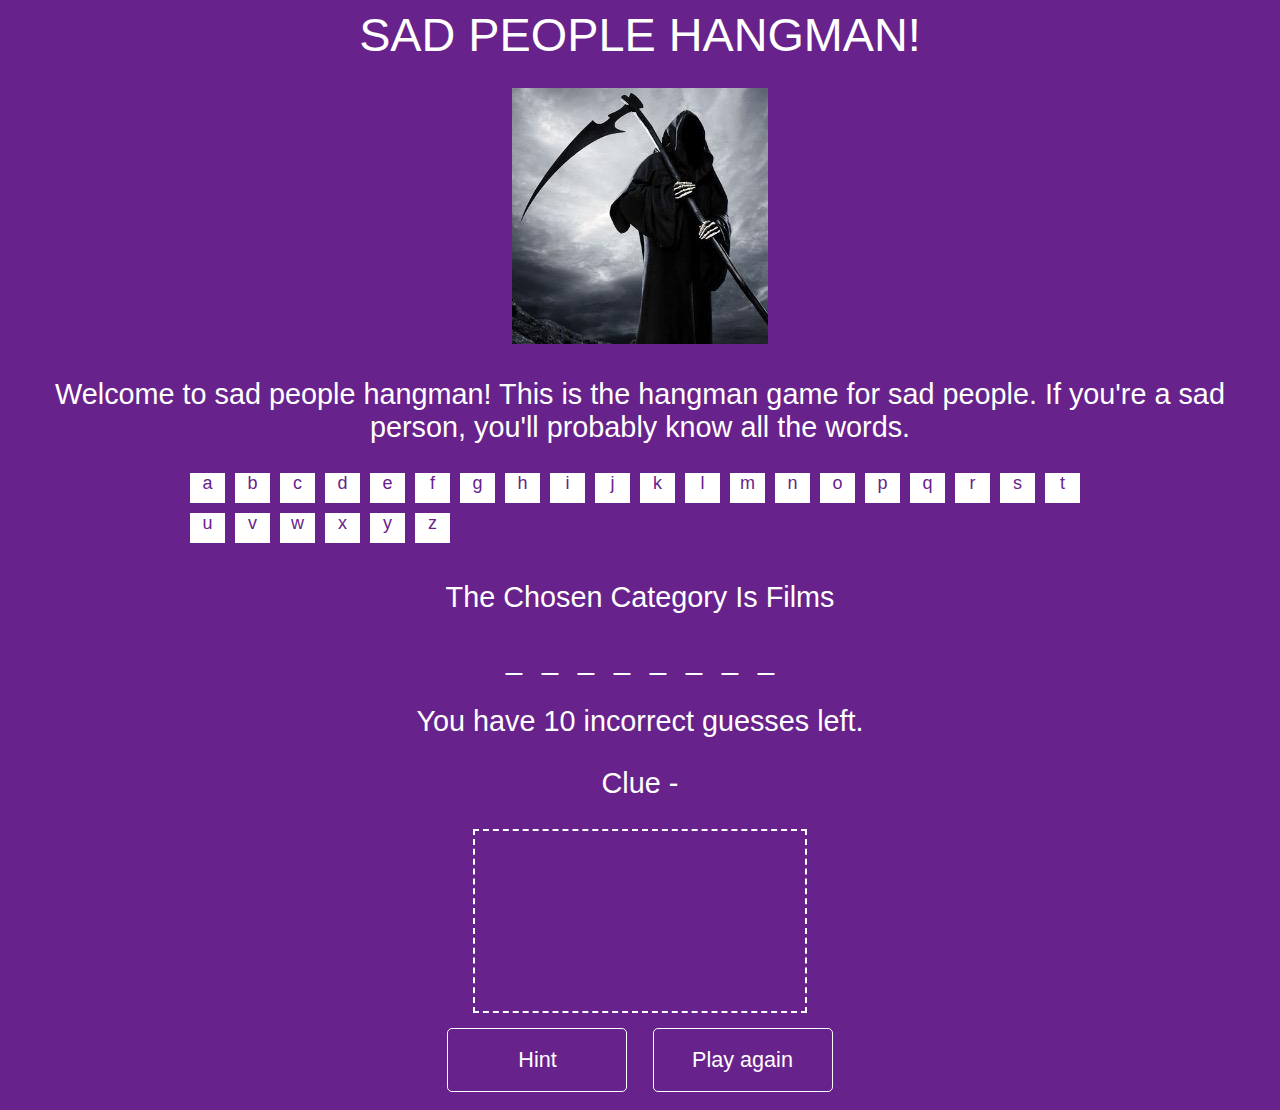
==== index.html @ 89eb4adc "fixed a bug with hints" ====
<!DOCTYPE html>
<html lang="en-us">
<head>
	<meta charset="utf-8">
	<title>Hangman</title>
  <link rel="stylesheet" type="text/css" href="https://bootswatch.com/superhero/bootstrap.min.css">
	<link rel="stylesheet" type="text/css" href="assets/style/style.css">
  <link href="https://fonts.googleapis.com/css?family=Arimo" rel="stylesheet">
</head>
<body>
	
	<header>

		<div class="header">
			<h1>Sad People Hangman!</h1>
		</div>

	</header>
<br>
<!Start of the game container>
  <div class="container">
  
  <!First Row>
    <div class="row">

      <div class="col-sm-3 col-md-3 col-lg-3">

          <img class="img-responsive" src="assets/pictures/grim.jpg">
          <br>
          <p>Welcome to sad people hangman! This is the hangman game for sad people. If you're a sad person, you'll probably know all the words.</p>

      </div>

      <div class="col-sm-9 col-md-9 col-lg-9">
        <div class="wrapper">
    <div id="buttons">
    </div>  
    <p id="categoryName"></p>
    <div id="hold">
    </div>
    <p id="mylives"></p>
    <p id="clue">Clue -</p>  
     <canvas id="stickman">This Text will show if the Browser does NOT support HTML5 Canvas tag</canvas>
      </div>
    </div>
  <!End first Row>
  </div>
  </div>
<!End of container>
<div class="container">
      <button id="hint">Hint</button>
      <button id="reset">Play again</button>
    </div>

</body>

<script type="text/javascript" src="assets/js/salamander-toes.js"></script>


</html>
---- assets/style/style.css ----
body {
  background: #68228B;
  font-family: "HelveticaNeue-Light", "Helvetica Neue Light", "Helvetica Neue", Helvetica, Arial, "Lucida Grande", sans-serif;
  color: #fff;
  height: 100%;
  text-align: center;
  font-size: 18px;
}

.wrappper {
  width: 100%;
  margin: 0 auto;
}
.wrappper:after {
  content: "";
  display: table;
  clear: both;
}

canvas {
  color: #fff;
  border: #fff dashed 2px;
  padding: 15px;
}

h1, h2, h3 {
  font-family: 'Roboto', sans-serif;
  font-weight: 100;
  text-transform: uppercase;
  margin: 5px 0;
}

h1 {
  font-size: 2.6em;
}

h2 {
  font-size: 1.6em;
}

p {
  font-size: 1.6em;
}

#alphabet {
  margin: 15px auto;
  padding: 0;
  max-width: 900px;
}
#alphabet:after {
  content: "";
  display: table;
  clear: both;
}

#alphabet li {
  float: left;
  margin: 0 10px 10px 0;
  list-style: none;
  width: 35px;
  height: 30px;
  background: #fff;
  color: #68228B;
  cursor: pointer;
}
#alphabet li:hover {
  background: #68228B;
  border: solid 1px #fff;
  color: #fff;
}

#my-word {
  margin: 0;
  display: block;
  padding: 0;
  display: block;
}

#my-word li {
  position: relative;
  list-style: none;
  margin: 0;
  display: inline-block;
  padding: 0 10px;
  font-size: 1.6em;
}

.active {
  opacity: 0.4;
  filter: alpha(opacity=40);
  -moz-transition: all 1s ease-in;
  -moz-transition: all 0.3s ease-in-out;
  -webkit-transition: all 0.3s ease-in-out;
  cursor: default;
}
.active:hover {
  -moz-transition: all 1s ease-in;
  -moz-transition: all 0.3s ease-in-out;
  -webkit-transition: all 0.3s ease-in-out;
  opacity: 0.4;
  filter: alpha(opacity=40);
  -moz-transition: all 1s ease-in;
  -moz-transition: all 0.3s ease-in-out;
  -webkit-transition: all 0.3s ease-in-out;
}

#mylives {
  font-size: 1.6em;
  text-align: center;
  display: block;
}

button {
  -moz-border-radius: 5px;
  -webkit-border-radius: 5px;
  border-radius: 5px;
  -khtml-border-radius: 5px;
  background: #68228B;
  color: #fff;
  border: solid 1px #fff;
  text-decoration: none;
  cursor: pointer;
  font-size: 1.2em;
  padding: 18px 10px;
  width: 180px;
  margin: 10px;
  outline: none;
}
button:hover {
  -webkit-transition: all 0.3s ease-in-out;
  -moz-transition: all 0.3s ease-in-out;
  transition: all 0.3s ease-in-out;
  background: #fff;
  border: solid 1px #fff;
  color: #68228B;
}

@media (max-width: 767px) {
  #alphabet {
    padding: 0 0 0 15px;
  }
}
@media (max-width: 480px) {
  #alphabet {
    padding: 0 0 0 25px;
  }
}
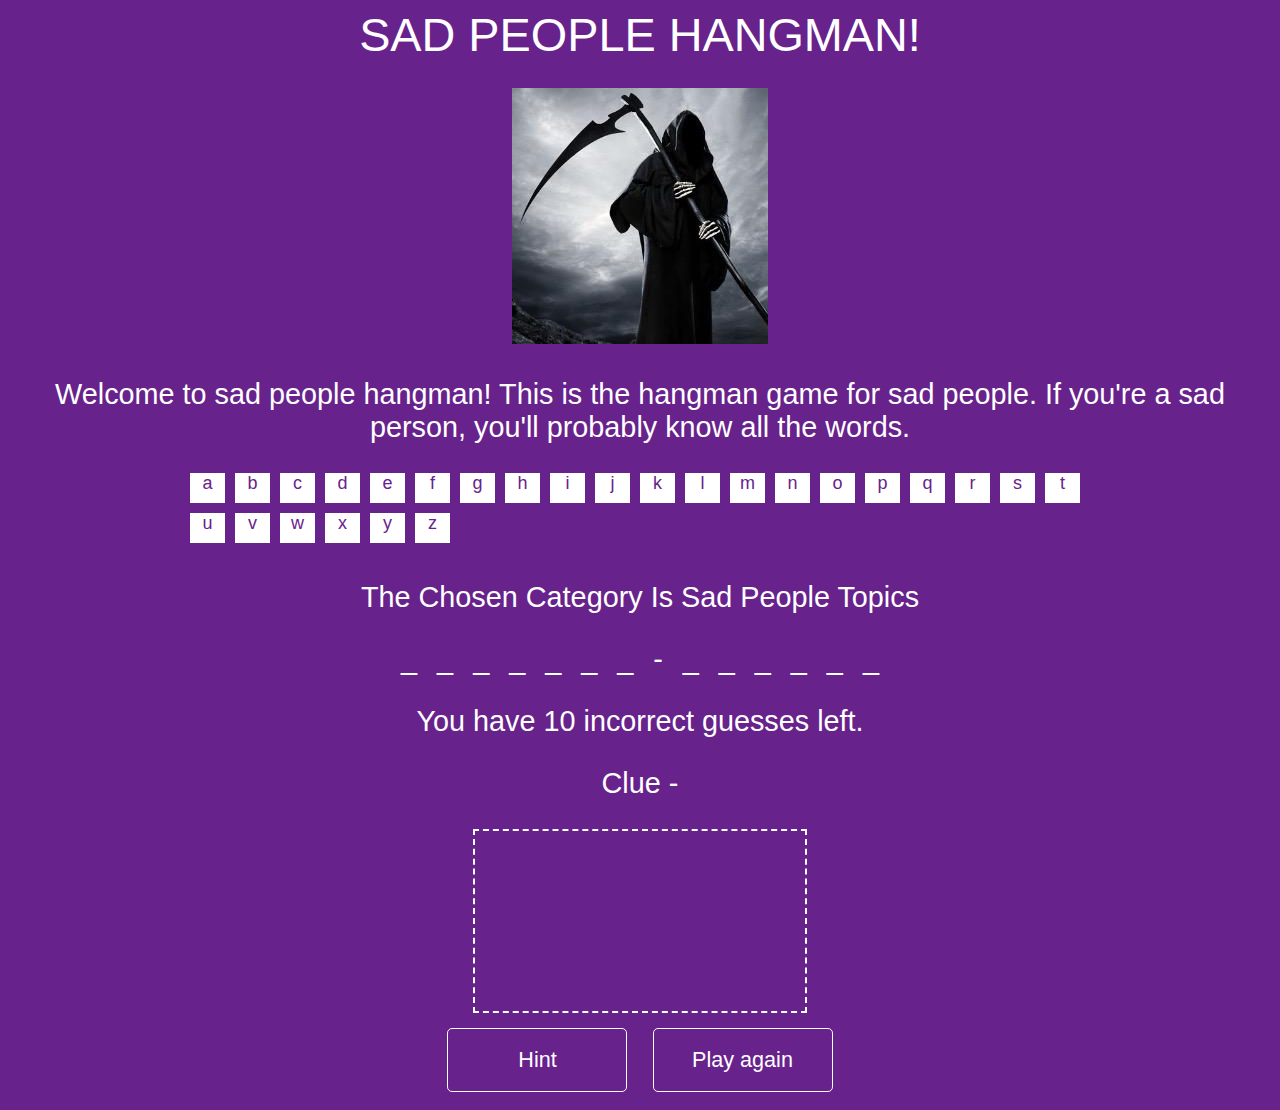
==== commit a6a76f90: "bug fixes, beautification" ====
--- a/index.html
+++ b/index.html
@@ -31,7 +31,11 @@
 
       </div>
 
-      <div class="col-sm-9 col-md-9 col-lg-9">
+      <div class="col-sm-1 col-md-1 col-lg-1">
+        <p></p>
+      </div>
+
+      <div class="col-sm-8 col-md-8 col-lg-8">
         <div class="wrapper">
     <div id="buttons">
     </div>  
@@ -47,10 +51,11 @@
   </div>
   </div>
 <!End of container>
-<div class="container">
-      <button id="hint">Hint</button>
-      <button id="reset">Play again</button>
-    </div>
+
+      <div class="container">
+        <button id="hint">Hint</button>
+        <button id="reset">Play again</button>
+      </div>
 
 </body>
 
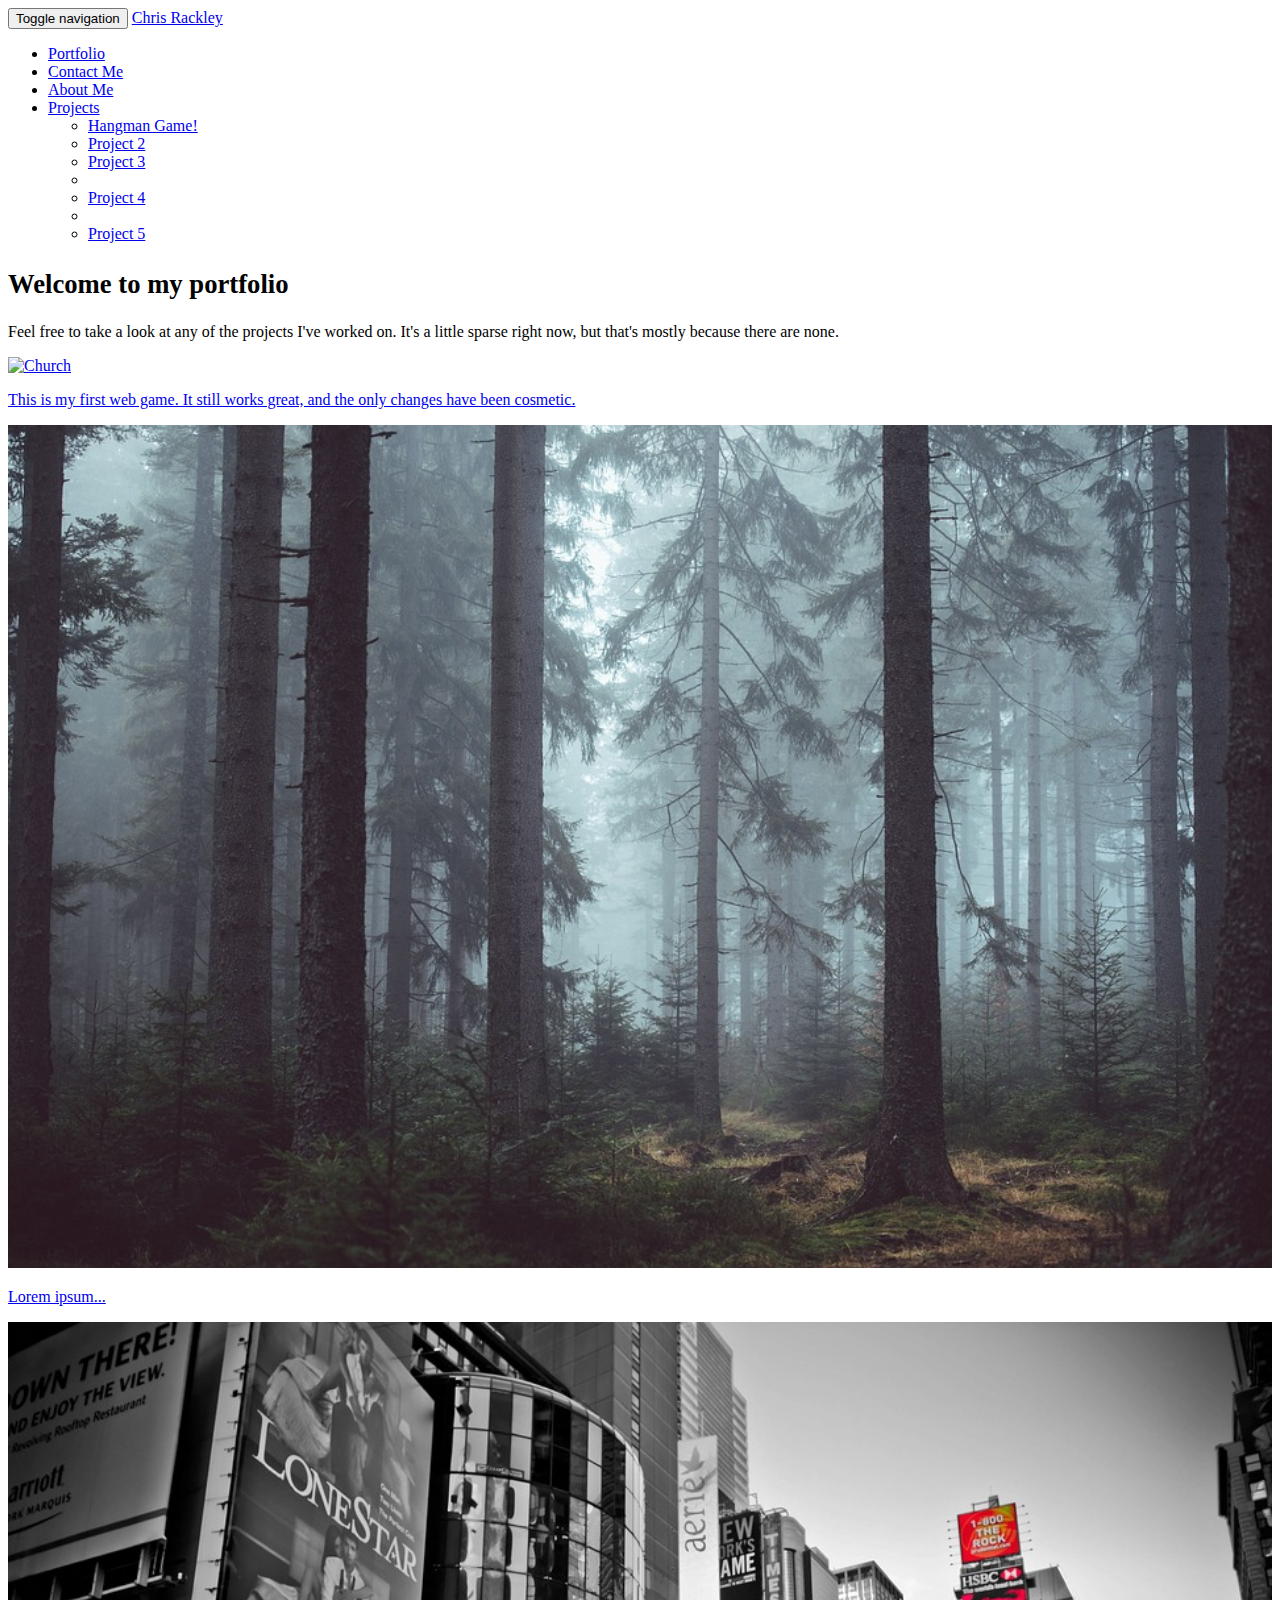
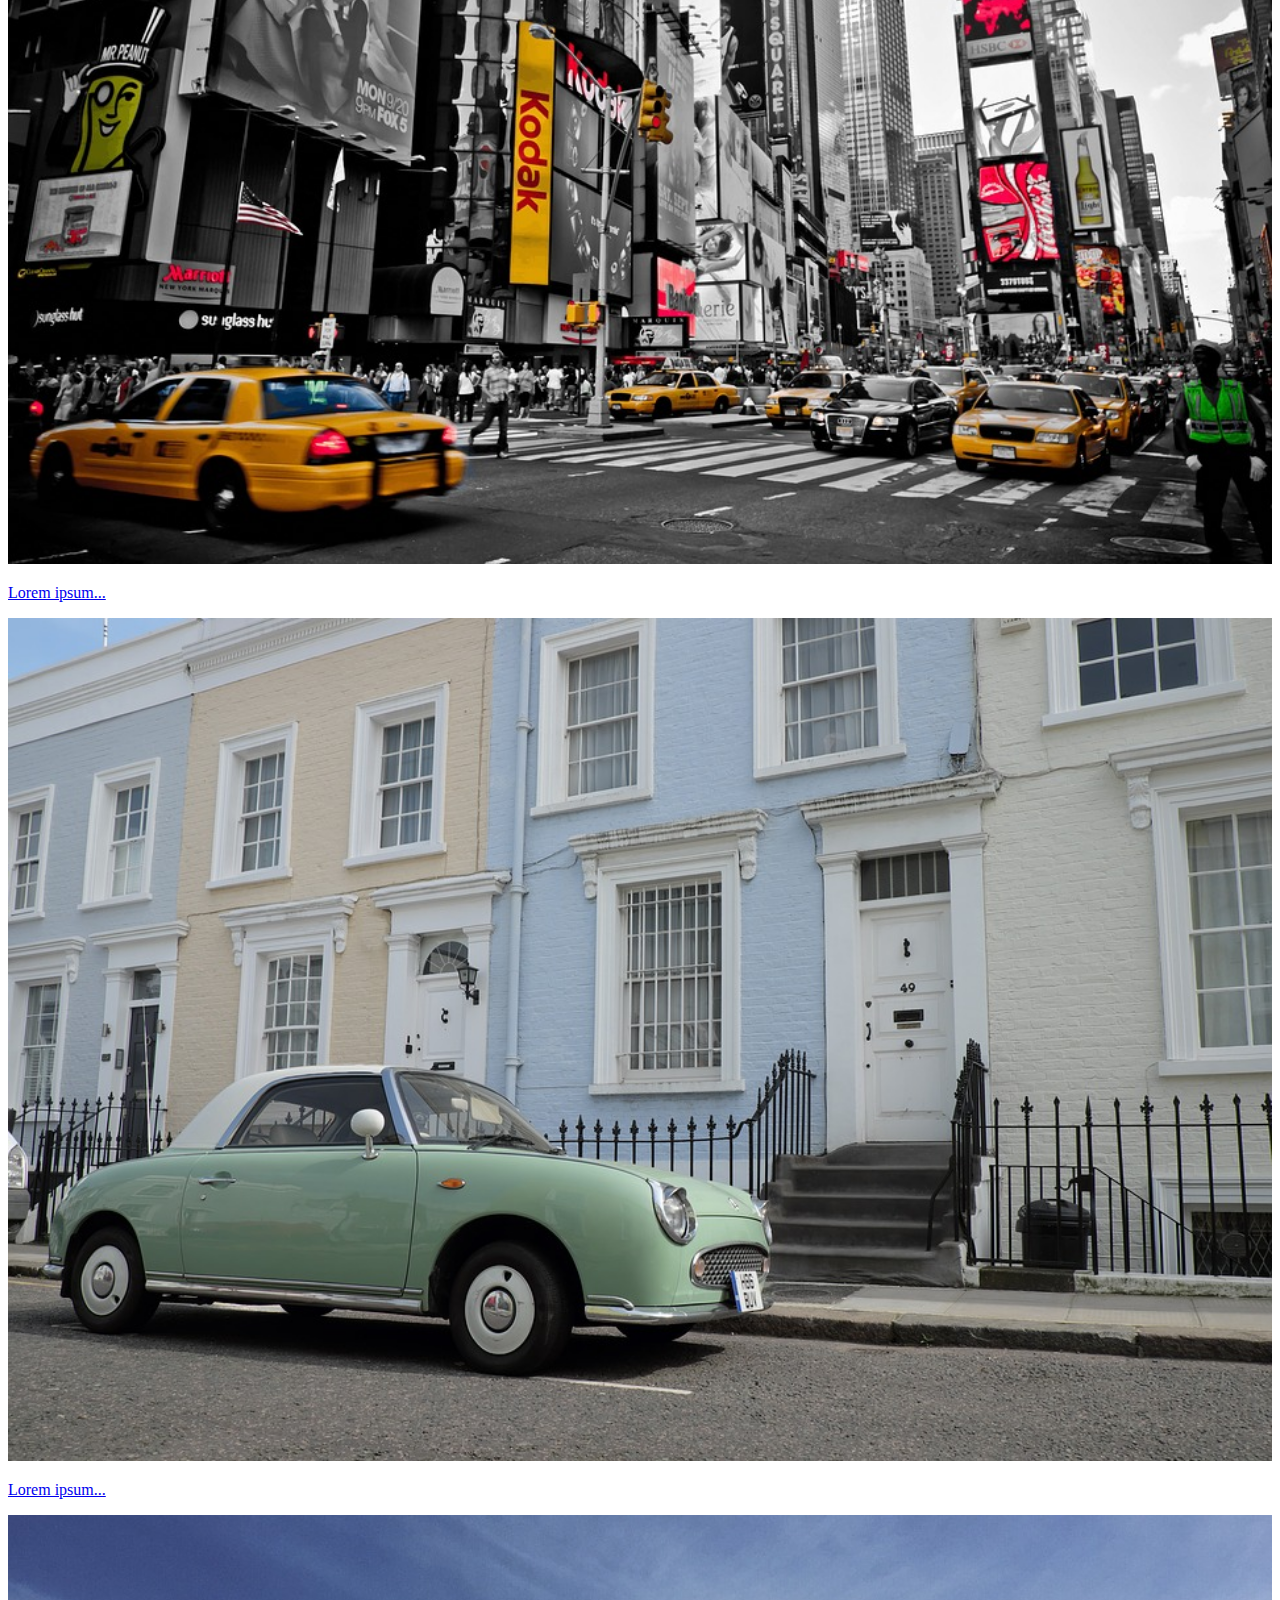
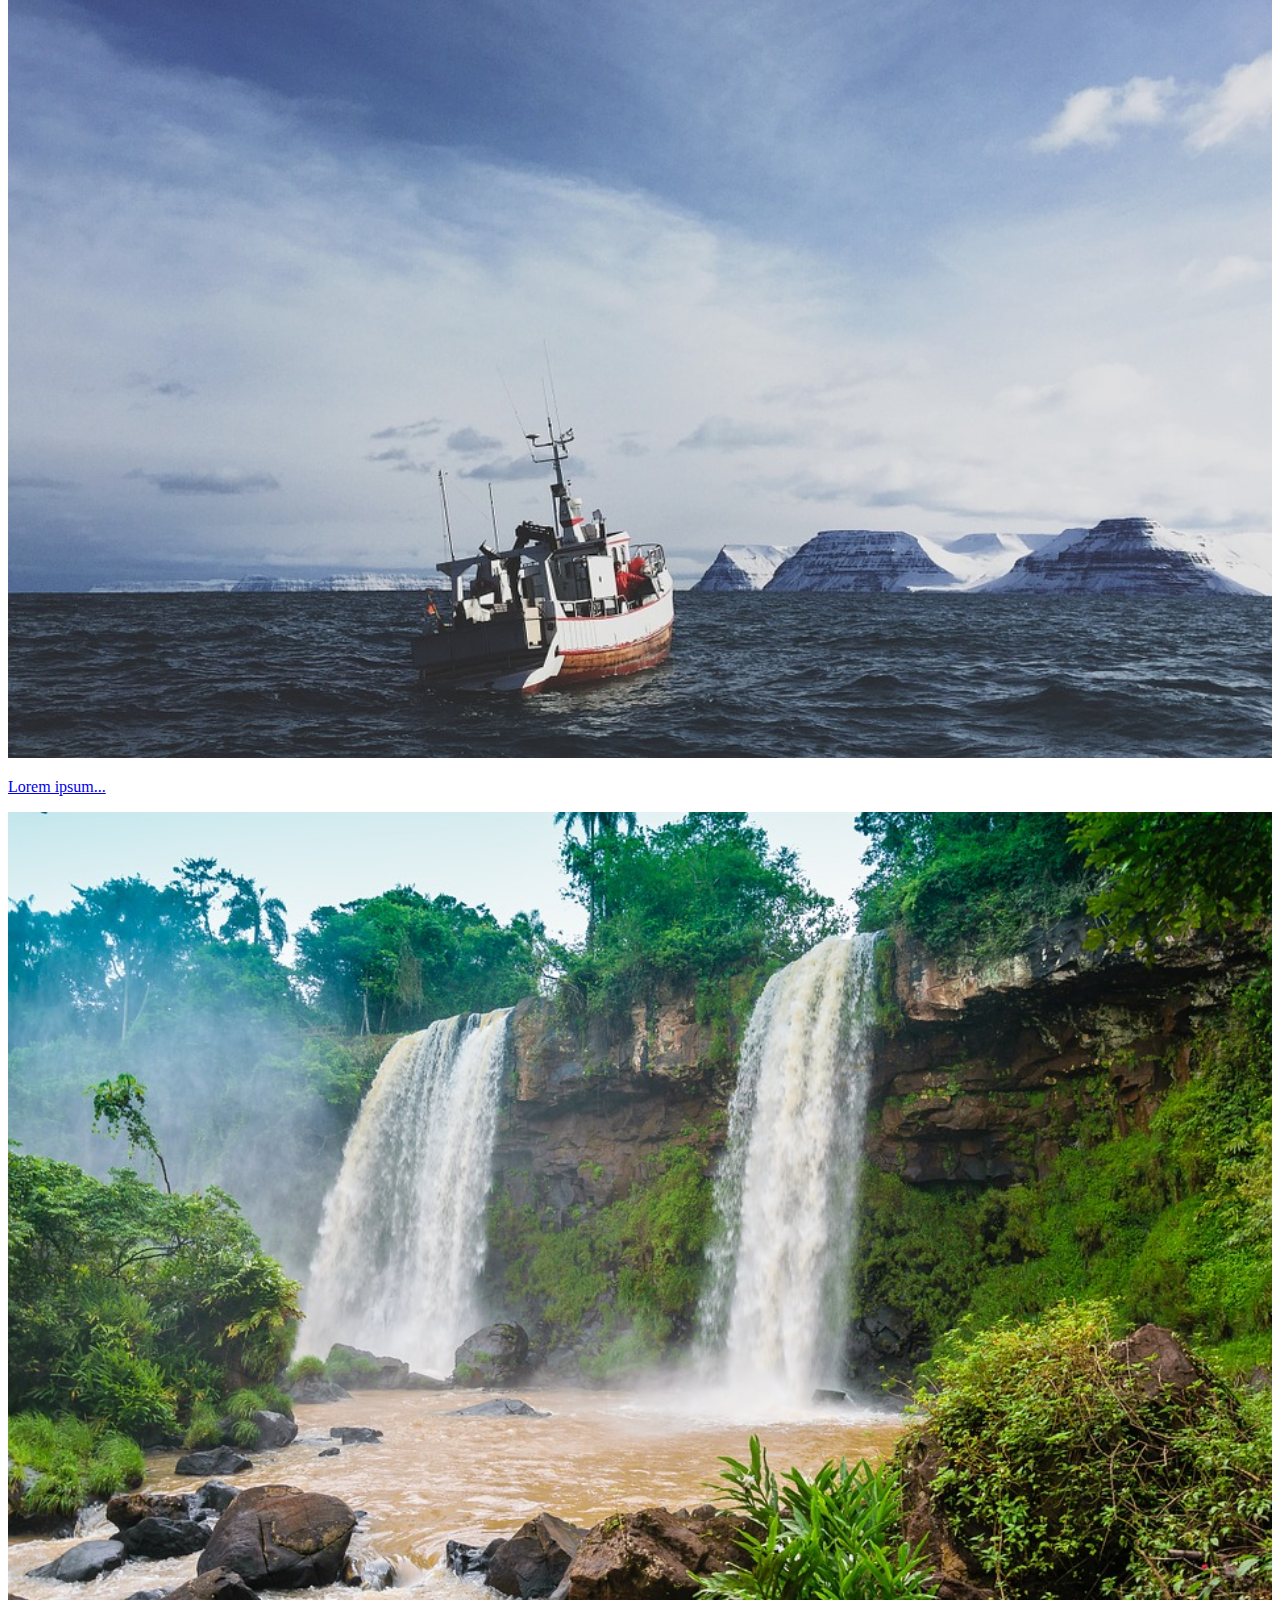
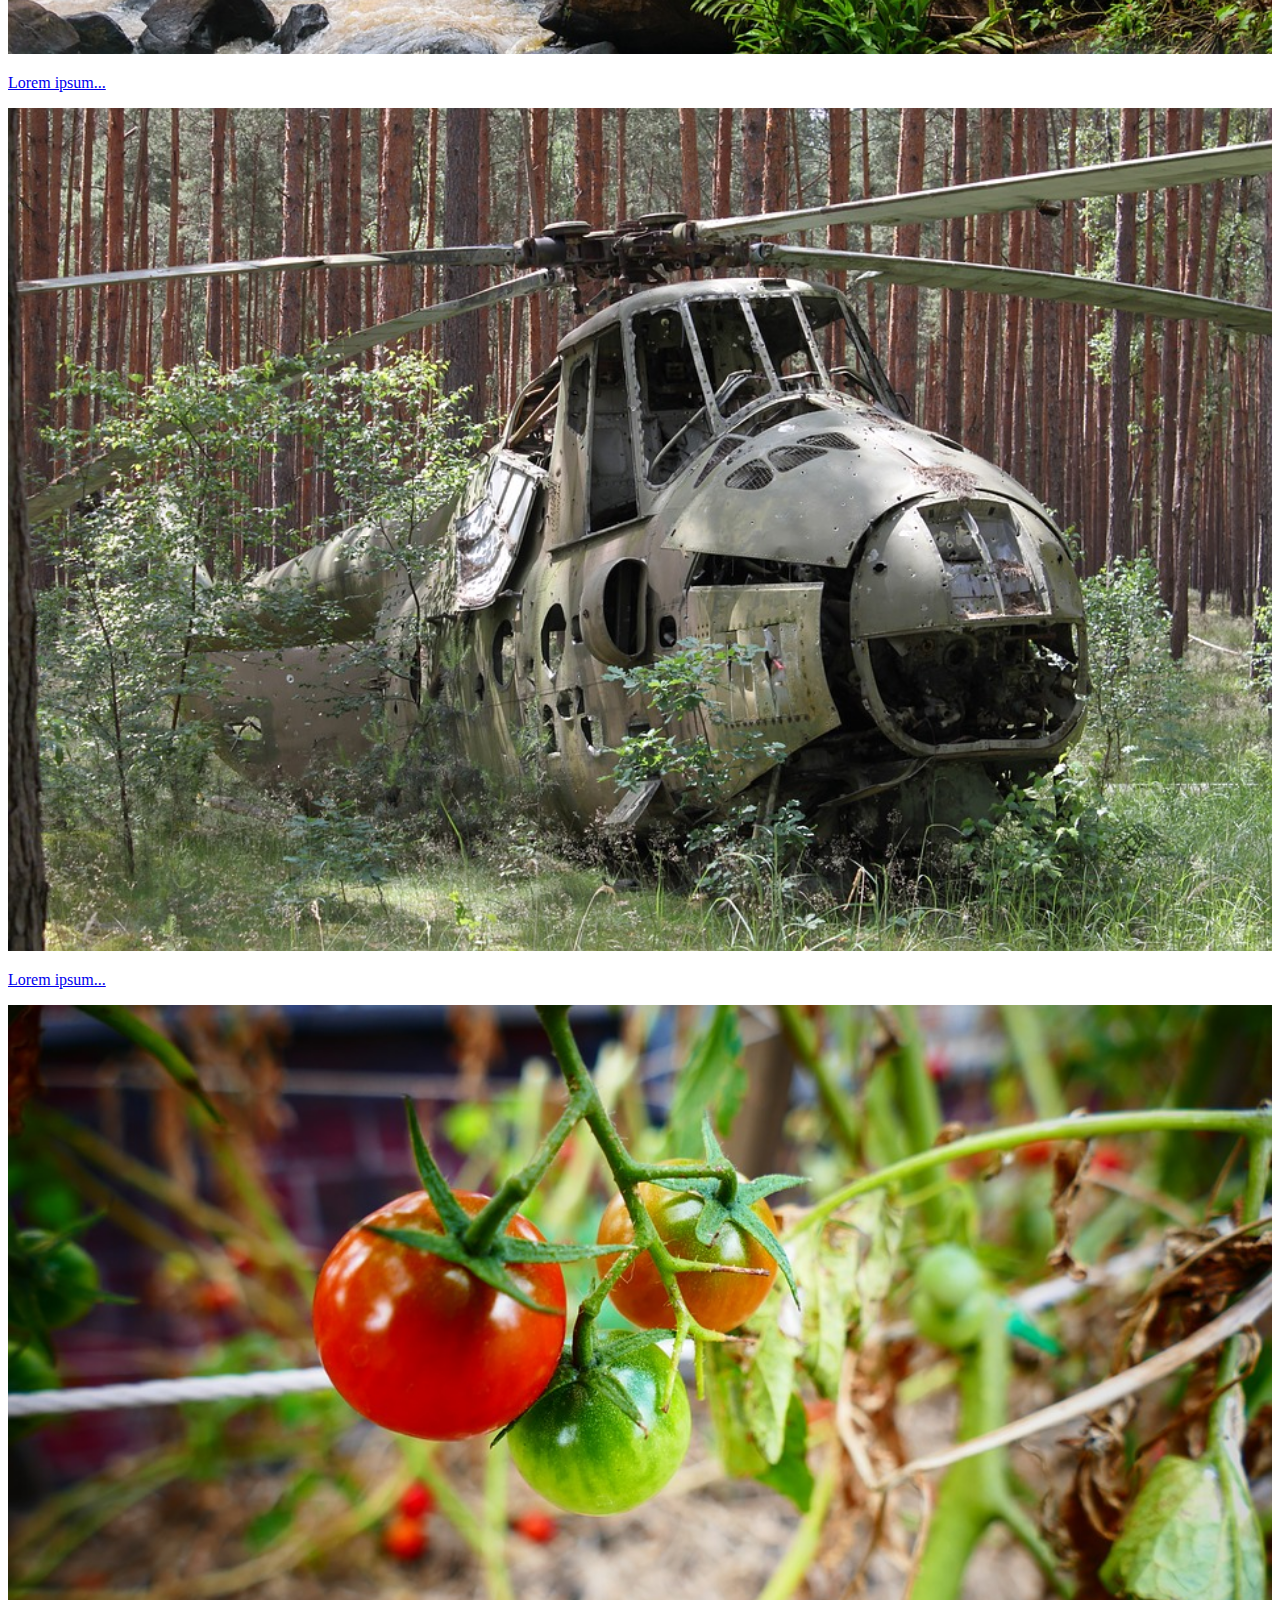
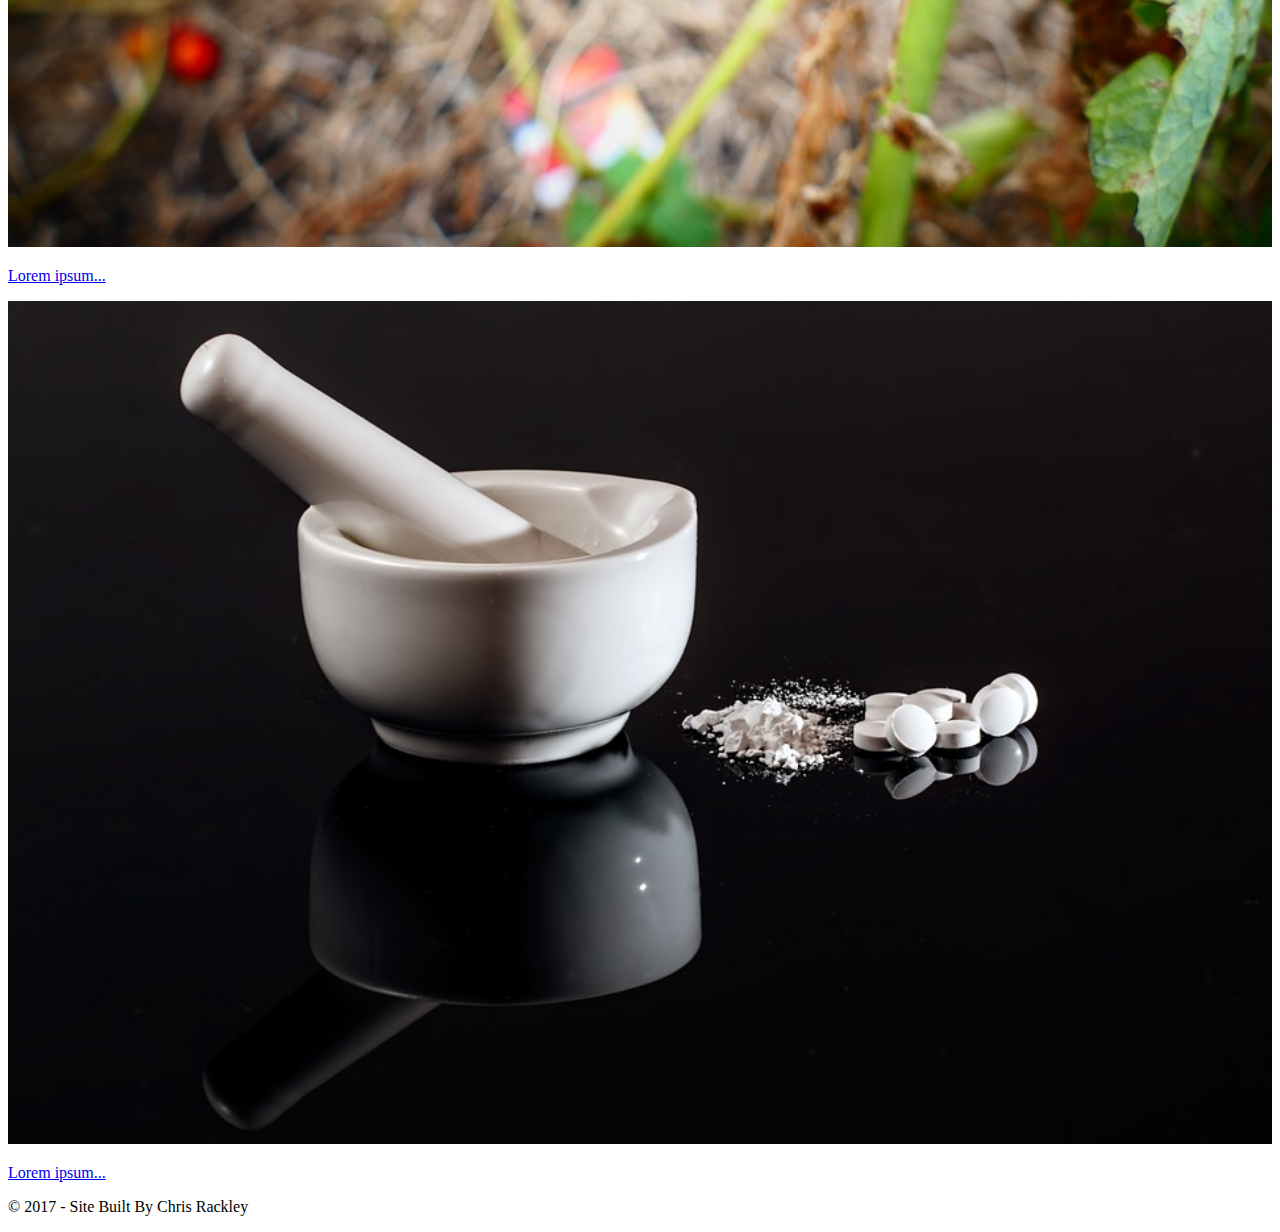
==== commit f7992096: "updating portfolio with hangman game" ====
--- a/index.html
+++ b/index.html
@@ -1,66 +1,212 @@
 <!DOCTYPE html>
+
 <html lang="en-us">
 <head>
 	<meta charset="utf-8">
-	<title>Hangman</title>
-  <link rel="stylesheet" type="text/css" href="https://bootswatch.com/superhero/bootstrap.min.css">
-	<link rel="stylesheet" type="text/css" href="assets/style/style.css">
-  <link href="https://fonts.googleapis.com/css?family=Arimo" rel="stylesheet">
+	<script src="https://ajax.googleapis.com/ajax/libs/jquery/3.2.1/jquery.min.js">
+	</script>
+	<script crossorigin="anonymous" integrity="sha384-Tc5IQib027qvyjSMfHjOMaLkfuWVxZxUPnCJA7l2mCWNIpG9mGCD8wGNIcPD7Txa" src="https://maxcdn.bootstrapcdn.com/bootstrap/3.3.7/js/bootstrap.min.js">
+	</script>
+	<link href="https://fonts.googleapis.com/css?family=Montserrat" rel="stylesheet">
+	<link href="https://bootswatch.com/superhero/bootstrap.min.css" rel="stylesheet" type="text/css">
+
+	<title>Portfolio</title>
 </head>
+
 <body>
-	
-	<header>
-
-		<div class="header">
-			<h1>Sad People Hangman!</h1>
-		</div>
-
-	</header>
-<br>
-<!Start of the game container>
-  <div class="container">
-  
-  <!First Row>
-    <div class="row">
-
-      <div class="col-sm-3 col-md-3 col-lg-3">
-
-          <img class="img-responsive" src="assets/pictures/grim.jpg">
-          <br>
-          <p>Welcome to sad people hangman! This is the hangman game for sad people. If you're a sad person, you'll probably know all the words.</p>
-
-      </div>
-
-      <div class="col-sm-1 col-md-1 col-lg-1">
-        <p></p>
-      </div>
-
-      <div class="col-sm-8 col-md-8 col-lg-8">
-        <div class="wrapper">
-    <div id="buttons">
-    </div>  
-    <p id="categoryName"></p>
-    <div id="hold">
-    </div>
-    <p id="mylives"></p>
-    <p id="clue">Clue -</p>  
-     <canvas id="stickman">This Text will show if the Browser does NOT support HTML5 Canvas tag</canvas>
-      </div>
-    </div>
-  <!End first Row>
-  </div>
-  </div>
-<!End of container>
-
-      <div class="container">
-        <button id="hint">Hint</button>
-        <button id="reset">Play again</button>
-      </div>
-
+	<nav class="navbar navbar-default">
+		<div class="container-fluid">
+			<!-- Brand and toggle get grouped for better mobile display -->
+
+
+			<div class="navbar-header">
+				<button aria-expanded="false" class="navbar-toggle collapsed" data-target="#bs-example-navbar-collapse-1" data-toggle="collapse" type="button"><span class="sr-only">Toggle navigation</span> <span class="icon-bar"></span> <span class="icon-bar"></span> <span class="icon-bar"></span></button> <a class="navbar-brand" href="about.html">Chris Rackley</a>
+			</div>
+			<!-- Collect the nav links, forms, and other content for toggling -->
+
+
+			<div class="collapse navbar-collapse" id="bs-example-navbar-collapse-1">
+				<ul class="nav navbar-nav">
+					<li>
+						<a href="index.html">Portfolio</a>
+					</li>
+
+
+					<li>
+						<a href="contact.html">Contact Me</a>
+					</li>
+
+
+					<li>
+						<a href="about.html">About Me</a>
+					</li>
+
+
+					<li class="dropdown">
+						<a aria-expanded="false" aria-haspopup="true" class="dropdown-toggle" data-toggle="dropdown" href="#" role="button">Projects <span class="caret"></span></a>
+
+						<ul class="dropdown-menu">
+							<li>
+								<a href="projects/salamander-toes/index.html">Hangman Game!</a>
+							</li>
+
+
+							<li>
+								<a href="projects/placeholder.html">Project 2</a>
+							</li>
+
+
+							<li>
+								<a href="projects/placeholder.html">Project 3</a>
+							</li>
+
+
+							<li class="divider" role="separator">
+							</li>
+
+
+							<li>
+								<a href="projects/placeholder.html">Project 4</a>
+							</li>
+
+
+							<li class="divider" role="separator">
+							</li>
+
+
+							<li>
+								<a href="projects/placeholder.html">Project 5</a>
+							</li>
+						</ul>
+					</li>
+				</ul>
+			</div>
+		</div>
+	</nav>
+
+
+	<div class="page-header">
+		<h1 class="text-center"><small>Welcome to my portfolio</small>
+		</h1>
+	</div>
+
+
+	<div class="container">
+		<div class="row">
+			<p class="text-center">Feel free to take a look at any of the projects I've worked on. It's a little sparse right now, but that's mostly because there are none.</p>
+		</div>
+
+
+		<div class="row">
+			<div class="col-md-4">
+				<div class="thumbnail">
+					<a href="projects/placeholder.html"><img alt="Church" src="assets/projects/salamander-toes/assets/pictures/hangman.jpg" style="width:100%">
+
+					<div class="caption">
+						<p>This is my first web game. It still works great, and the only changes have been cosmetic.</p>
+					</div></a>
+				</div>
+			</div>
+
+
+			<div class="col-md-4">
+				<div class="thumbnail">
+					<a href="projects/placeholder.html"><img alt="Forest" src="assets/forest.jpg" style="width:100%">
+
+					<div class="caption">
+						<p>Lorem ipsum...</p>
+					</div></a>
+				</div>
+			</div>
+
+
+			<div class="col-md-4">
+				<div class="thumbnail">
+					<a href="projects/placeholder.html"><img alt="NYC" src="assets/nyc.jpg" style="width:100%">
+
+					<div class="caption">
+						<p>Lorem ipsum...</p>
+					</div></a>
+				</div>
+			</div>
+
+
+			<div class="row">
+				<div class="col-md-4">
+					<div class="thumbnail">
+						<a href="projects/placeholder.html"><img alt="Nissan" src="assets/nissan.jpg" style="width:100%">
+
+						<div class="caption">
+							<p>Lorem ipsum...</p>
+						</div></a>
+					</div>
+				</div>
+
+
+				<div class="col-md-4">
+					<div class="thumbnail">
+						<a href="projects/placeholder.html"><img alt="Ship" src="assets/ship.jpg" style="width:100%">
+
+						<div class="caption">
+							<p>Lorem ipsum...</p>
+						</div></a>
+					</div>
+				</div>
+
+
+				<div class="col-md-4">
+					<div class="thumbnail">
+						<a href="projects/placeholder.html"><img alt="Waterfall" src="assets/waterfall.jpg" style="width:100%">
+
+						<div class="caption">
+							<p>Lorem ipsum...</p>
+						</div></a>
+					</div>
+				</div>
+
+
+				<div class="row">
+					<div class="col-md-4">
+						<div class="thumbnail">
+							<a href="projects/placeholder.html"><img alt="War" src="assets/war.jpg" style="width:100%">
+
+							<div class="caption">
+								<p>Lorem ipsum...</p>
+							</div></a>
+						</div>
+					</div>
+
+
+					<div class="col-md-4">
+						<div class="thumbnail">
+							<a href="projects/placeholder.html"><img alt="Biology" src="assets/bio.jpg" style="width:100%">
+
+							<div class="caption">
+								<p>Lorem ipsum...</p>
+							</div></a>
+						</div>
+					</div>
+
+
+					<div class="col-md-4">
+						<div class="thumbnail">
+							<a href="projects/placeholder.html"><img alt="Opioids" src="assets/drugs.jpg" style="width:100%">
+
+							<div class="caption">
+								<p>Lorem ipsum...</p>
+							</div></a>
+						</div>
+					</div>
+				</div>
+			</div>
+		</div>
+	</div>
+
+
+	<div class="navbar navbar-default navbar-bottom">
+		<div class="container">
+			<p class="navbar-text pull-left">© 2017 - Site Built By Chris Rackley</p>
+		</div>
+	</div>
 </body>
-
-<script type="text/javascript" src="assets/js/salamander-toes.js"></script>
-
-
-</html>
-    +</html>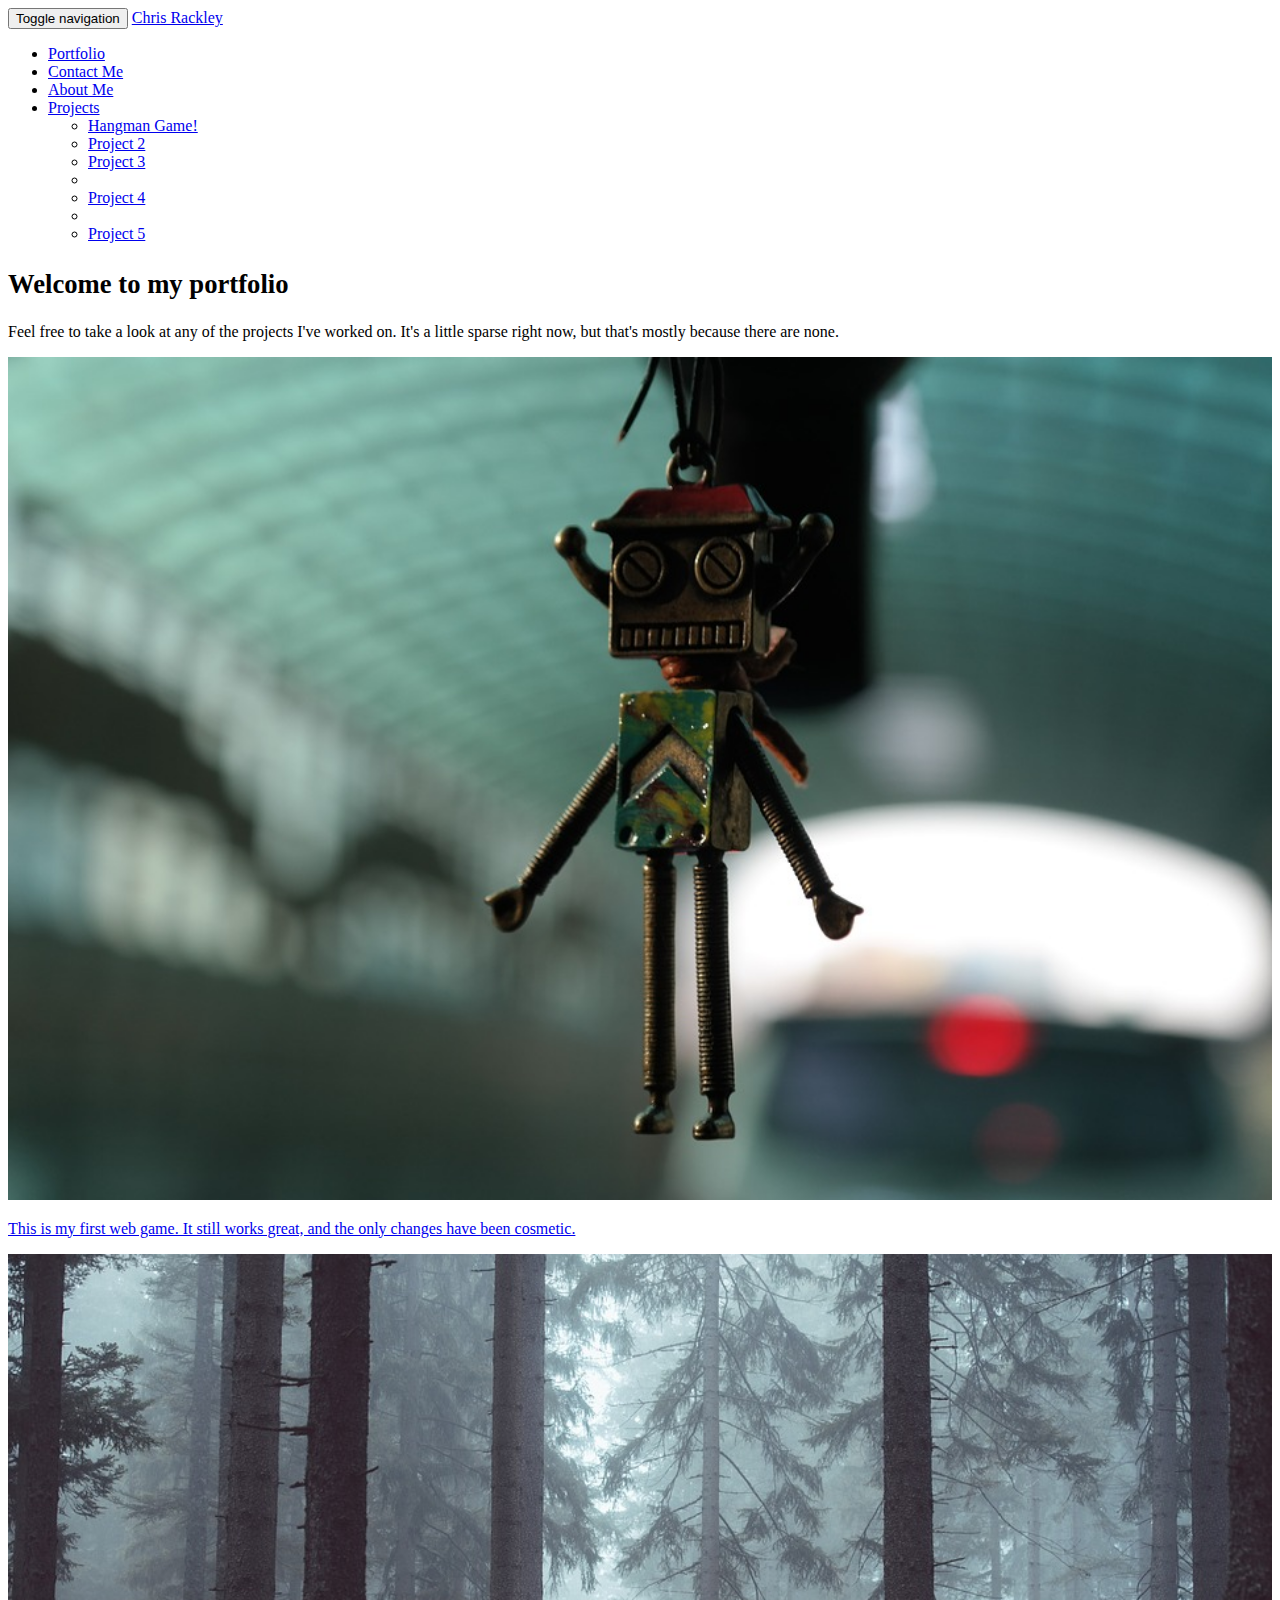
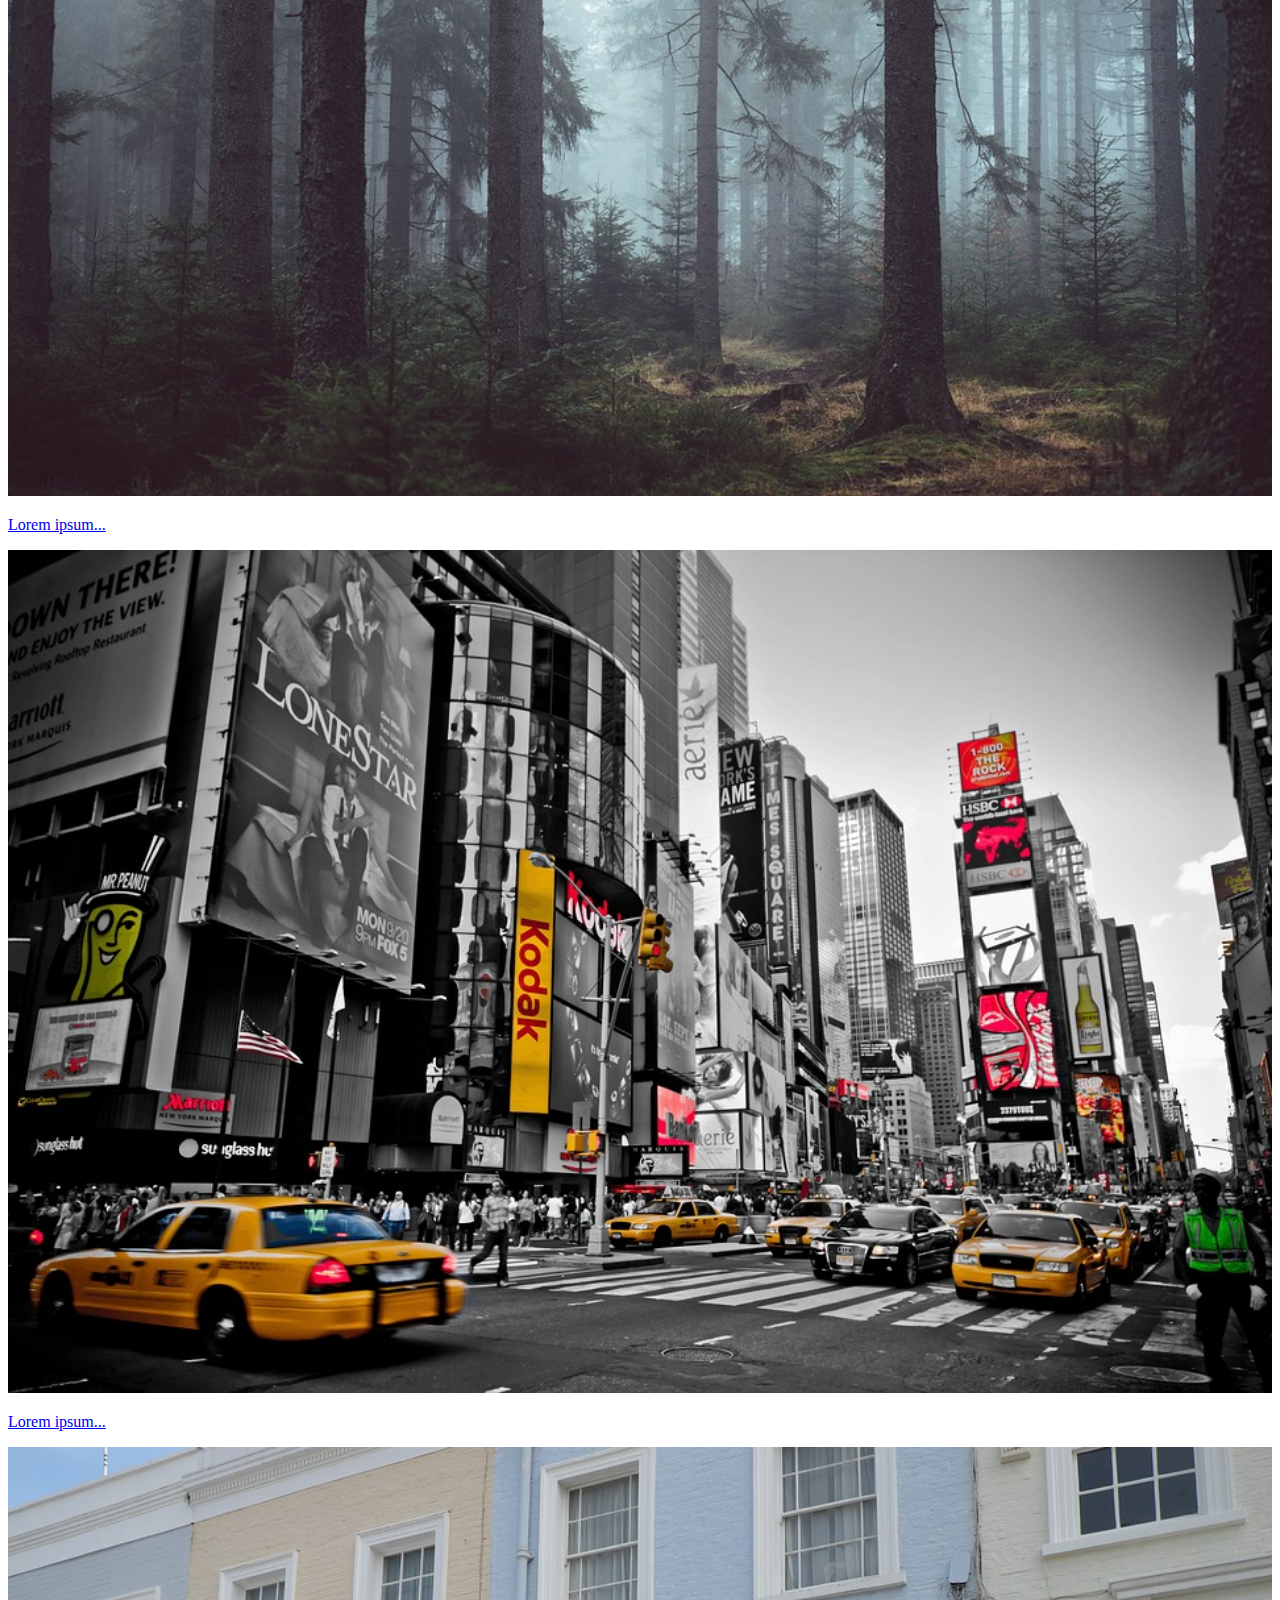
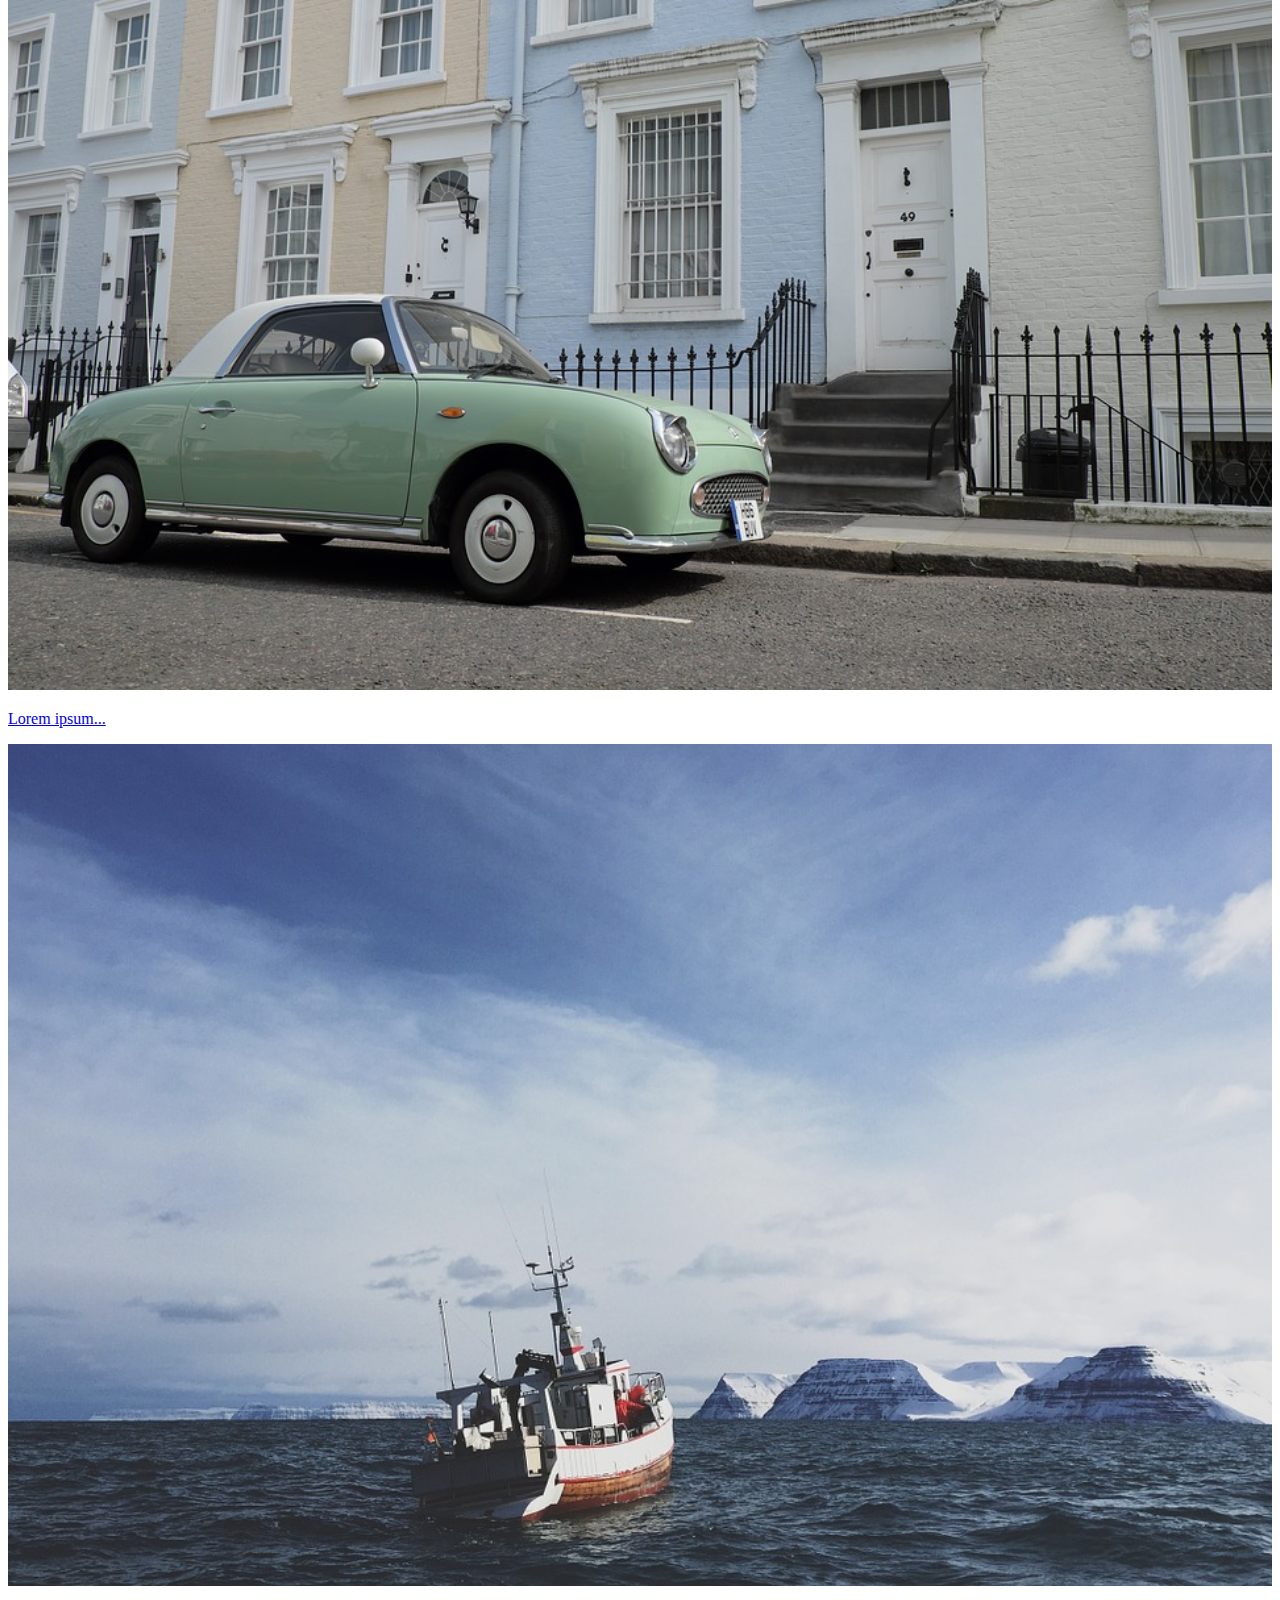
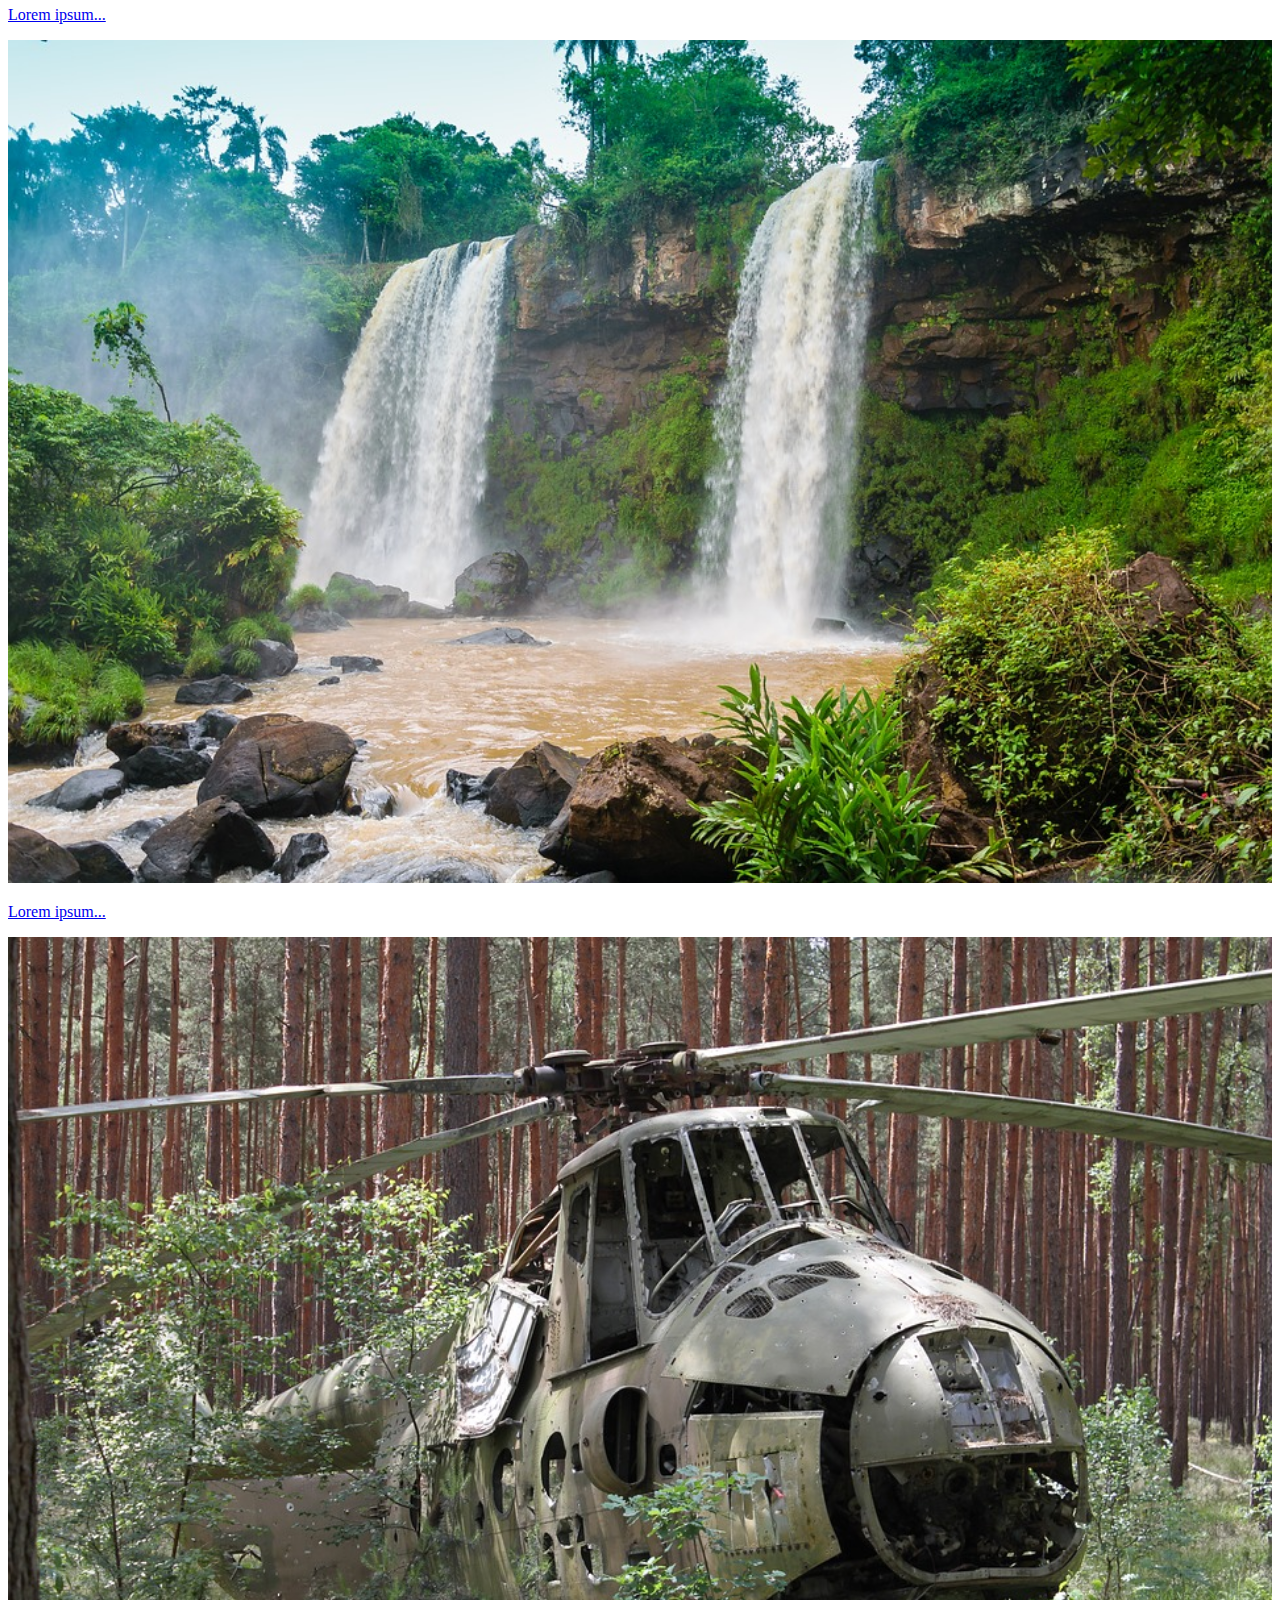
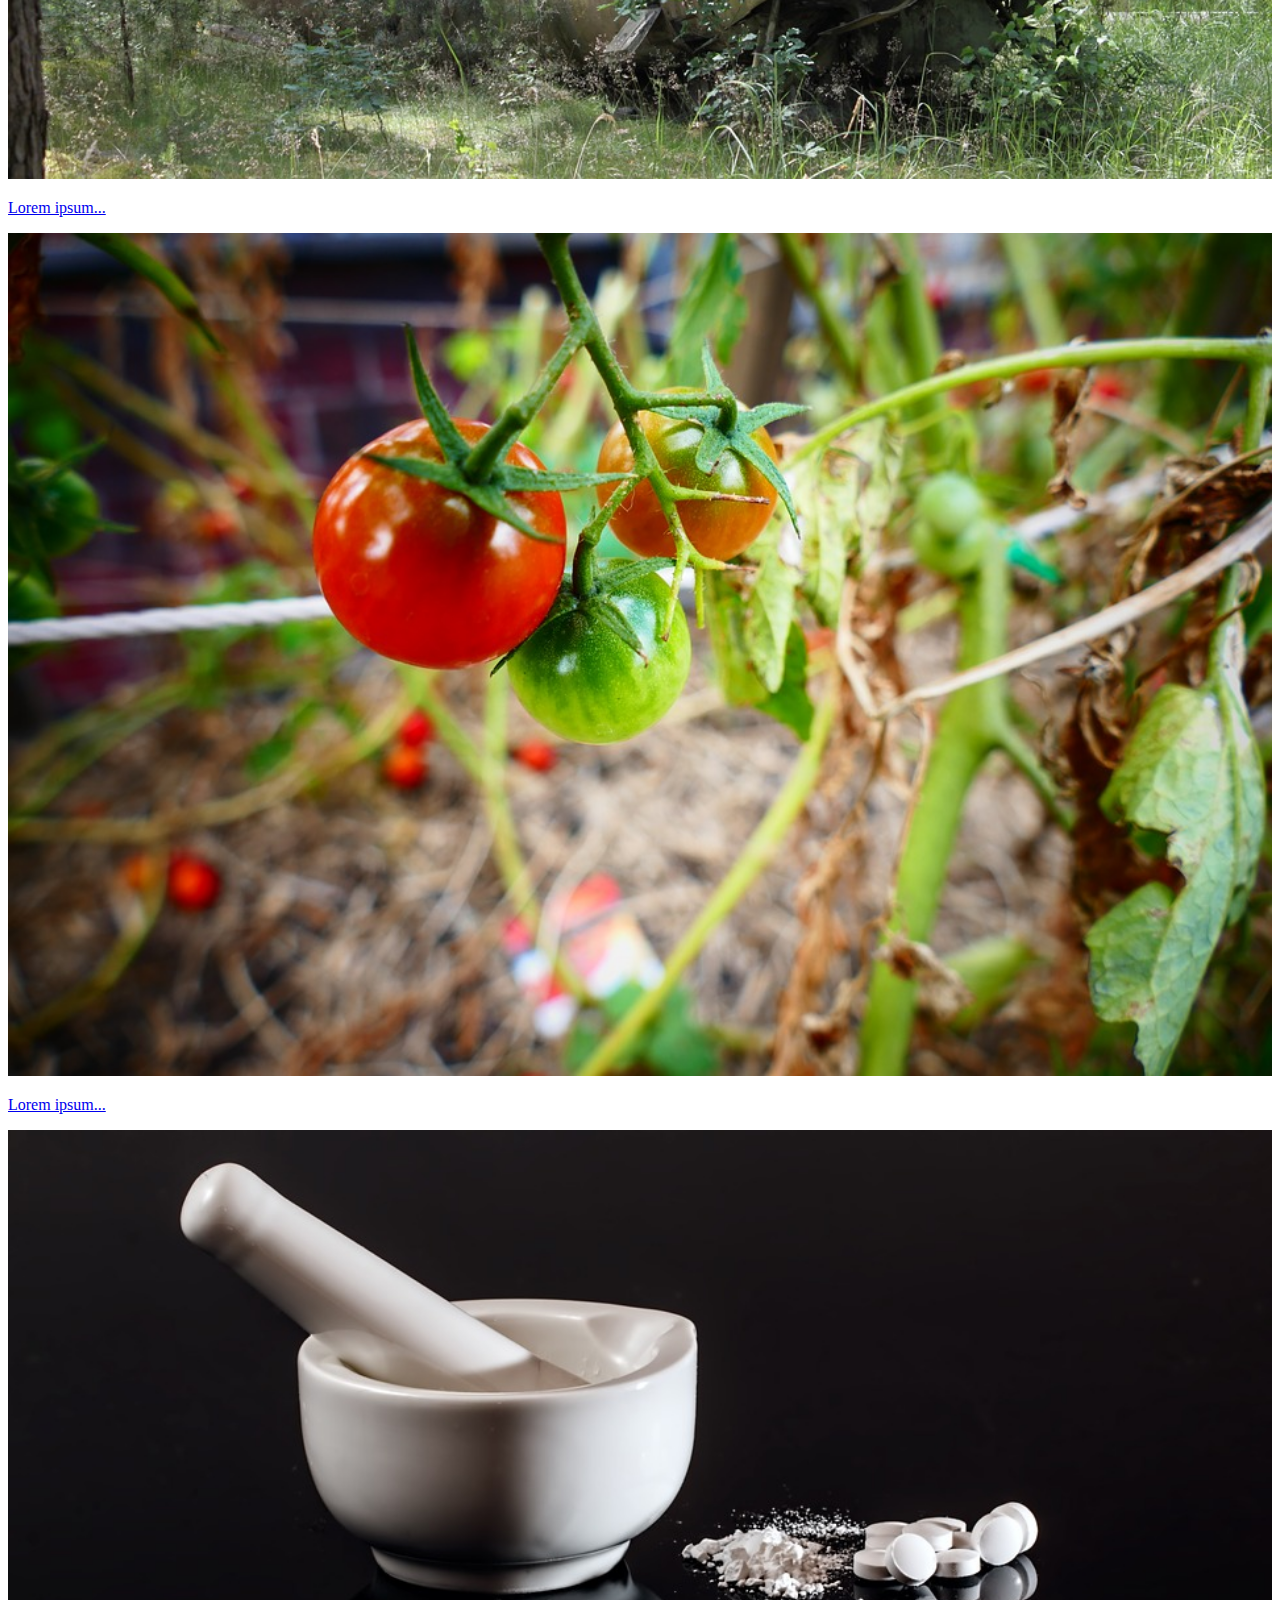
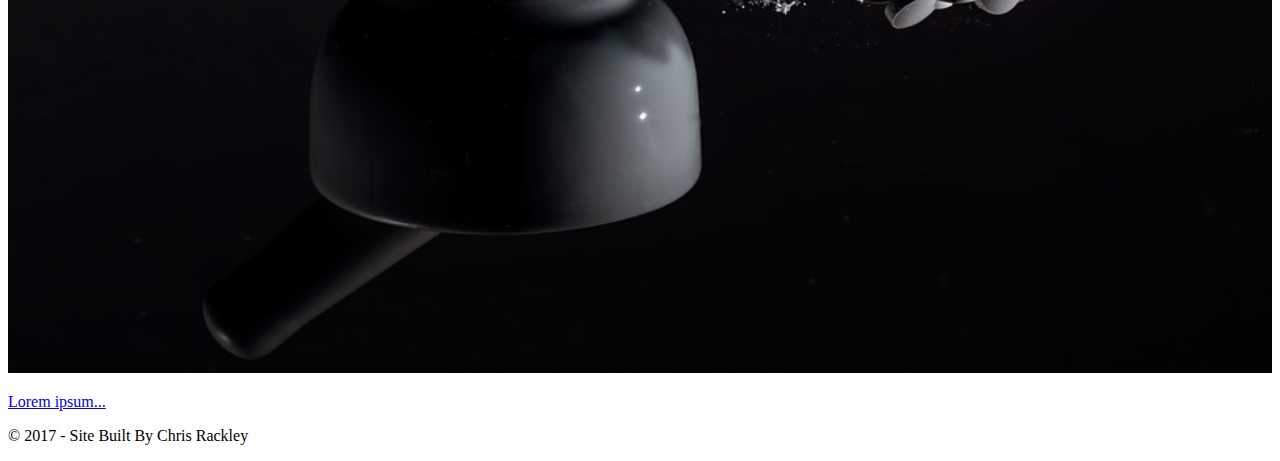
==== commit 2f612870: "whoops, small bug fixed" ====
--- a/index.html
+++ b/index.html
@@ -100,7 +100,7 @@
 		<div class="row">
 			<div class="col-md-4">
 				<div class="thumbnail">
-					<a href="projects/placeholder.html"><img alt="Church" src="assets/projects/salamander-toes/assets/pictures/hangman.jpg" style="width:100%">
+					<a href="projects/placeholder.html"><img alt="Church" src="projects/salamander-toes/assets/pictures/hangman.jpg" style="width:100%">
 
 					<div class="caption">
 						<p>This is my first web game. It still works great, and the only changes have been cosmetic.</p>
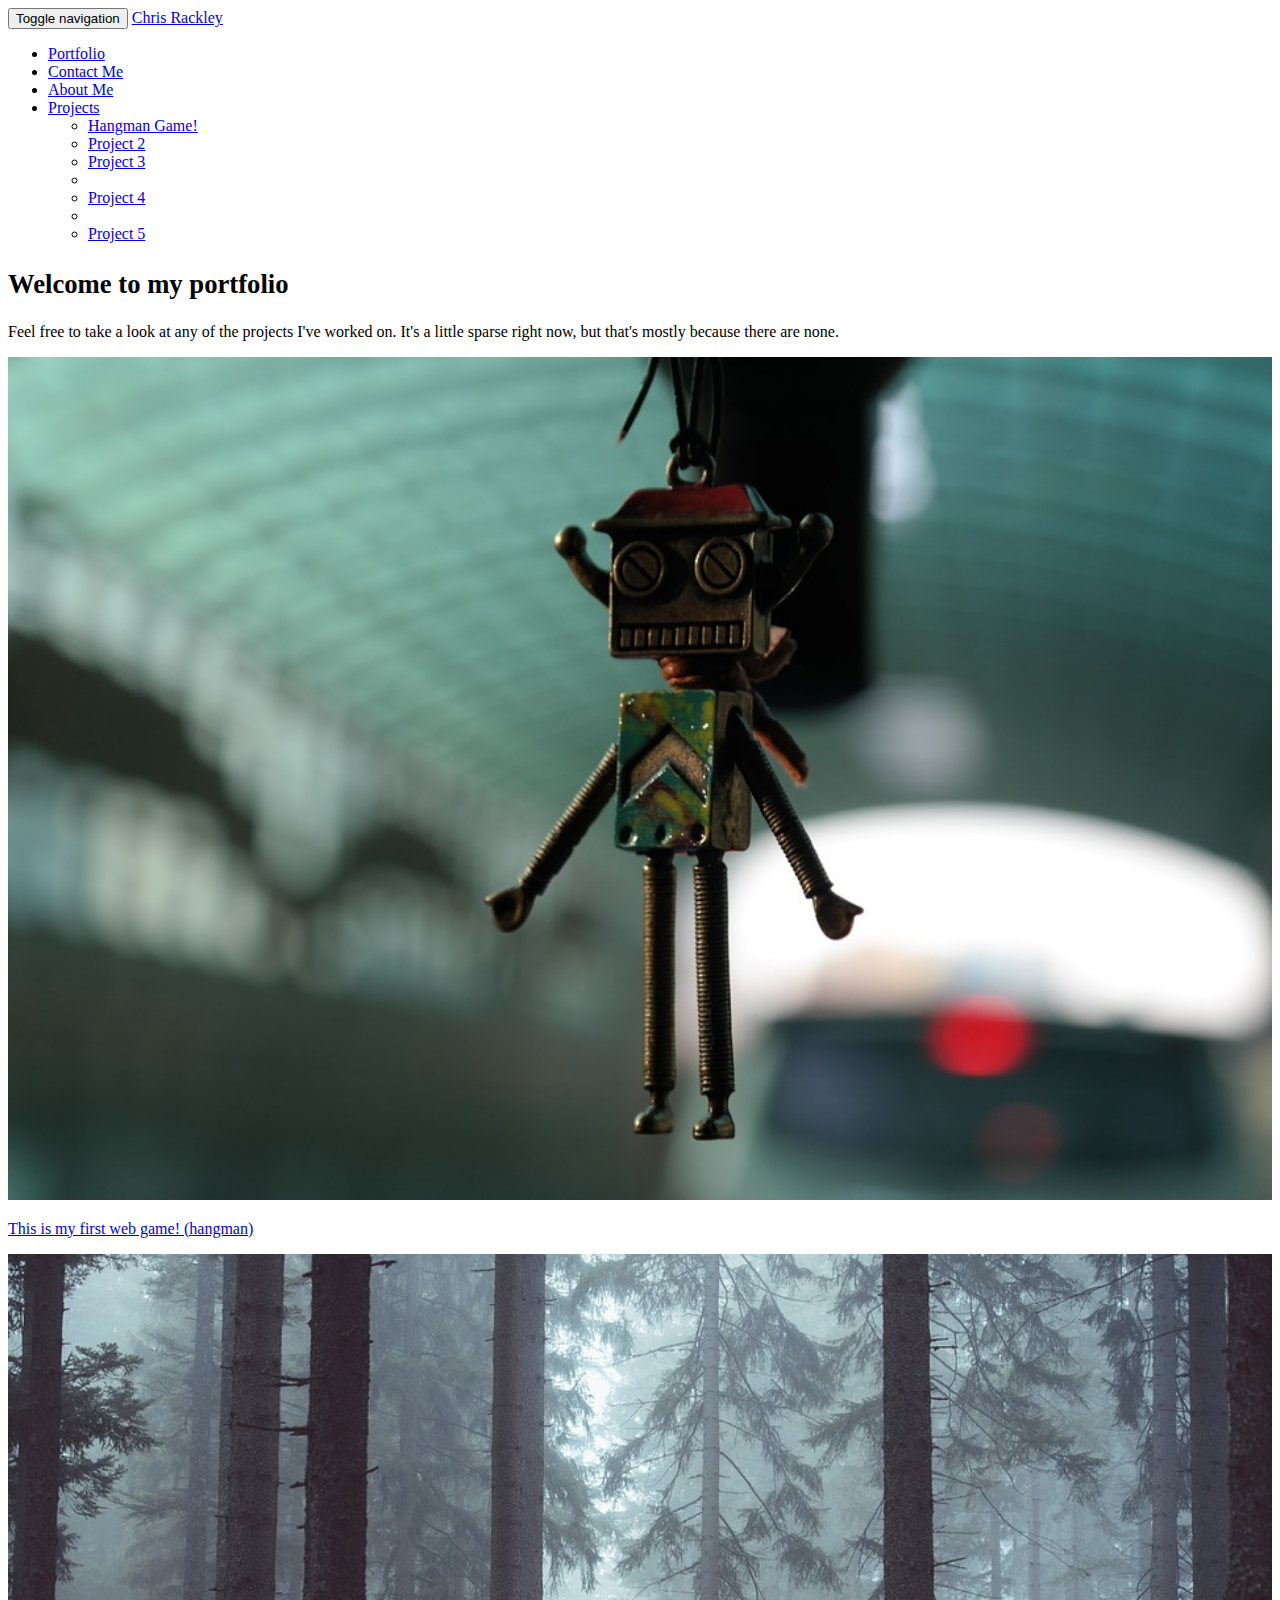
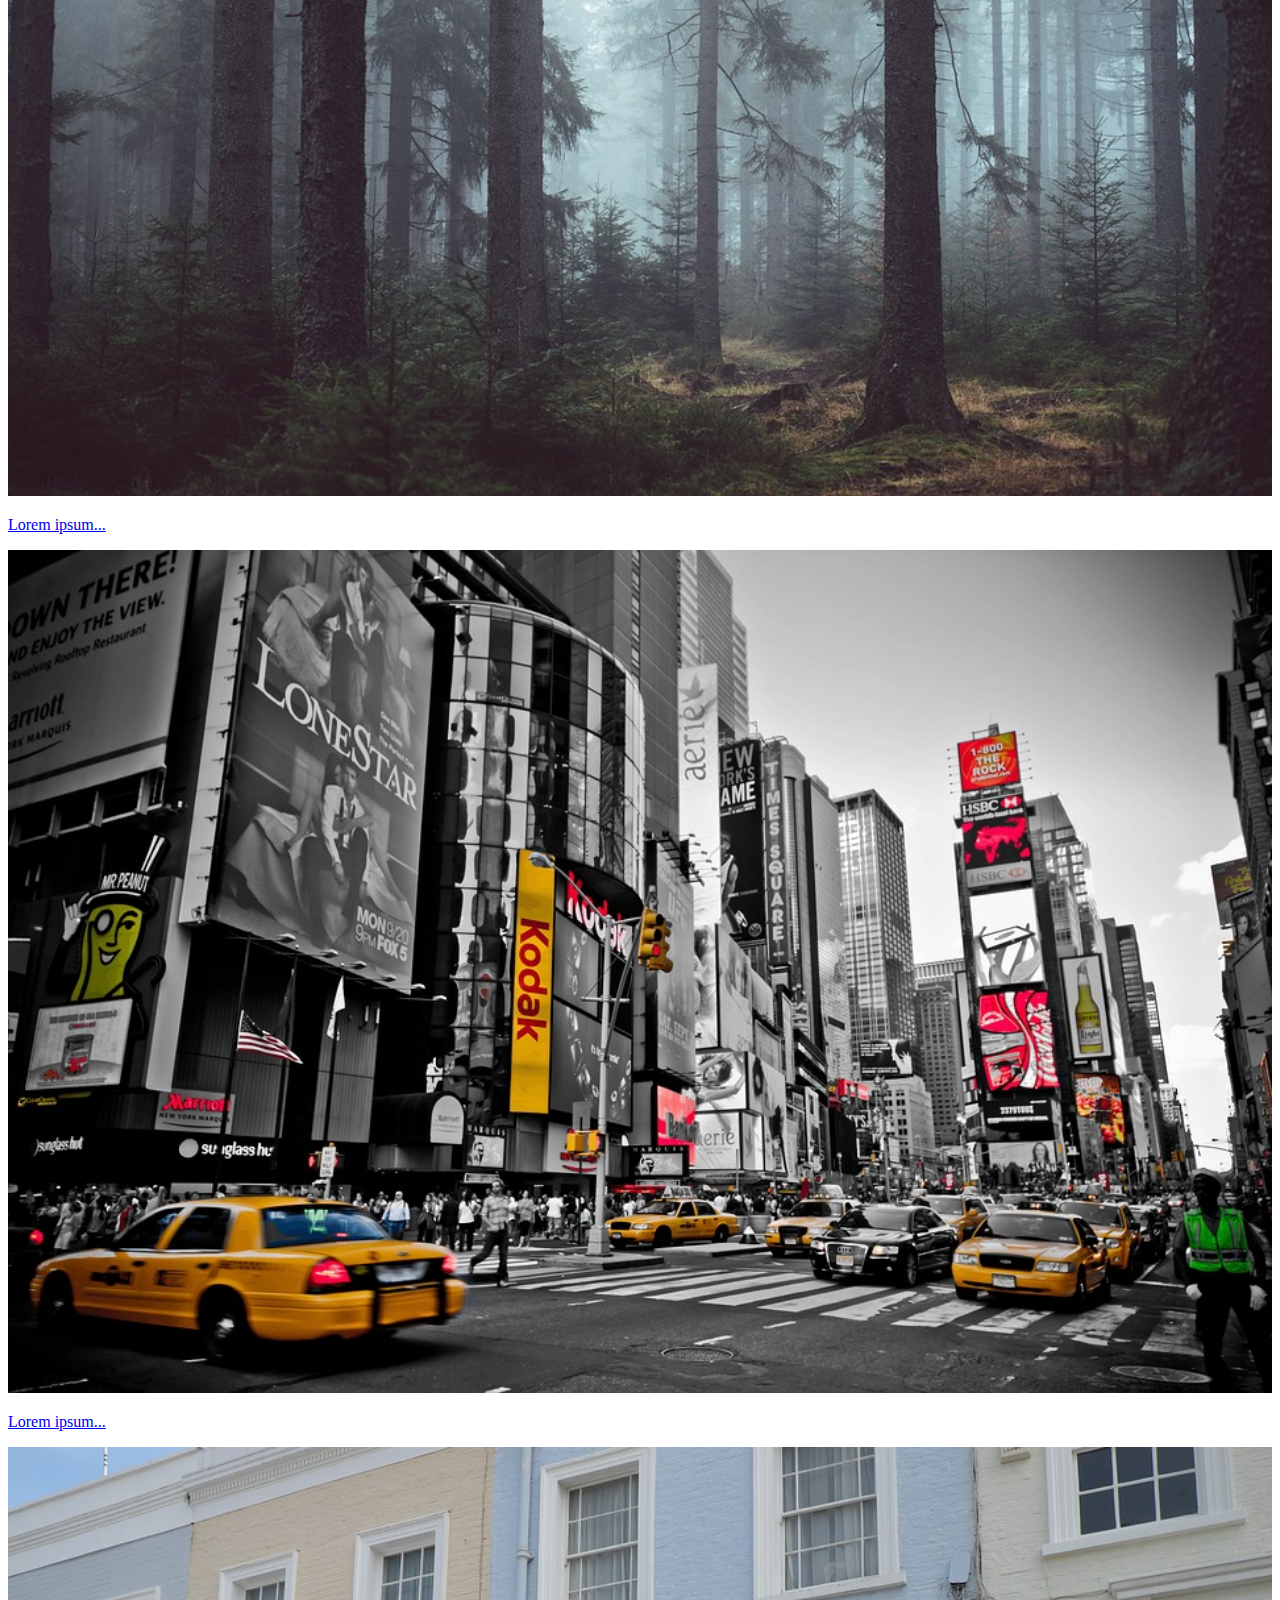
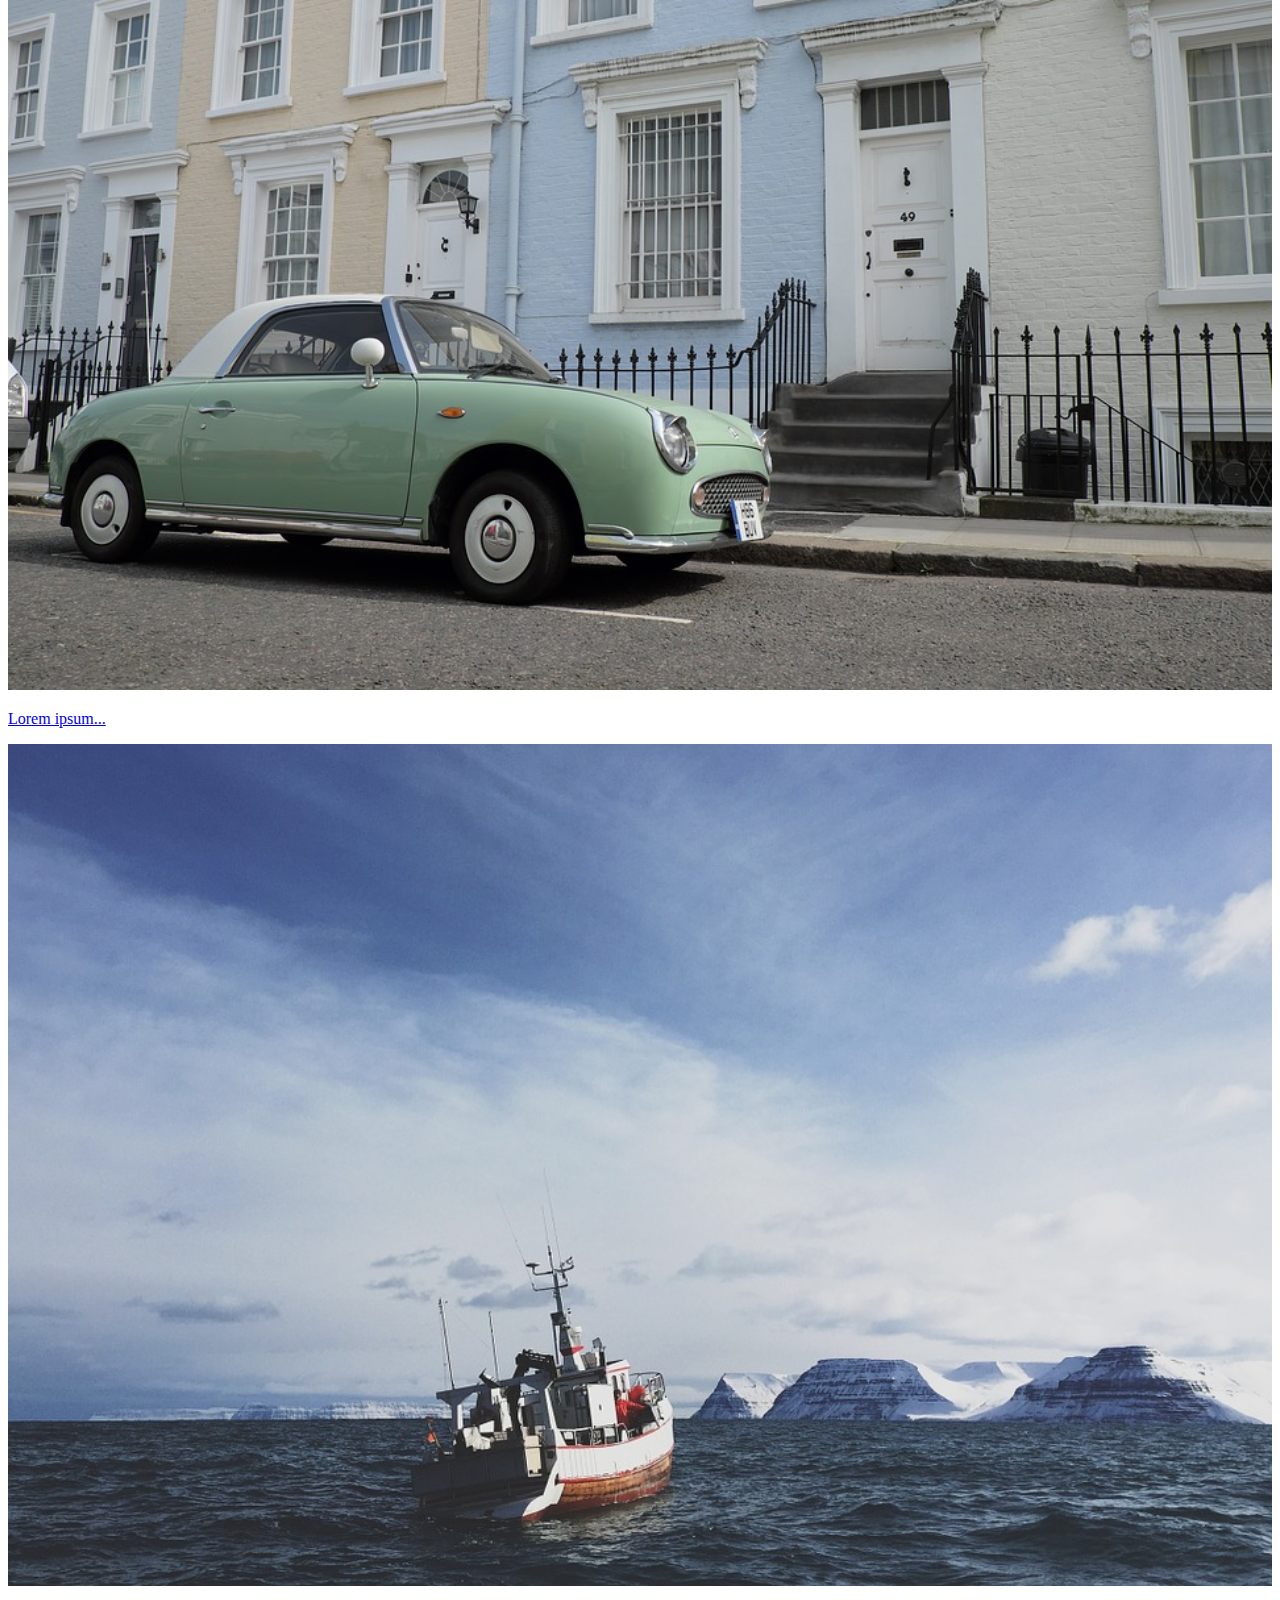
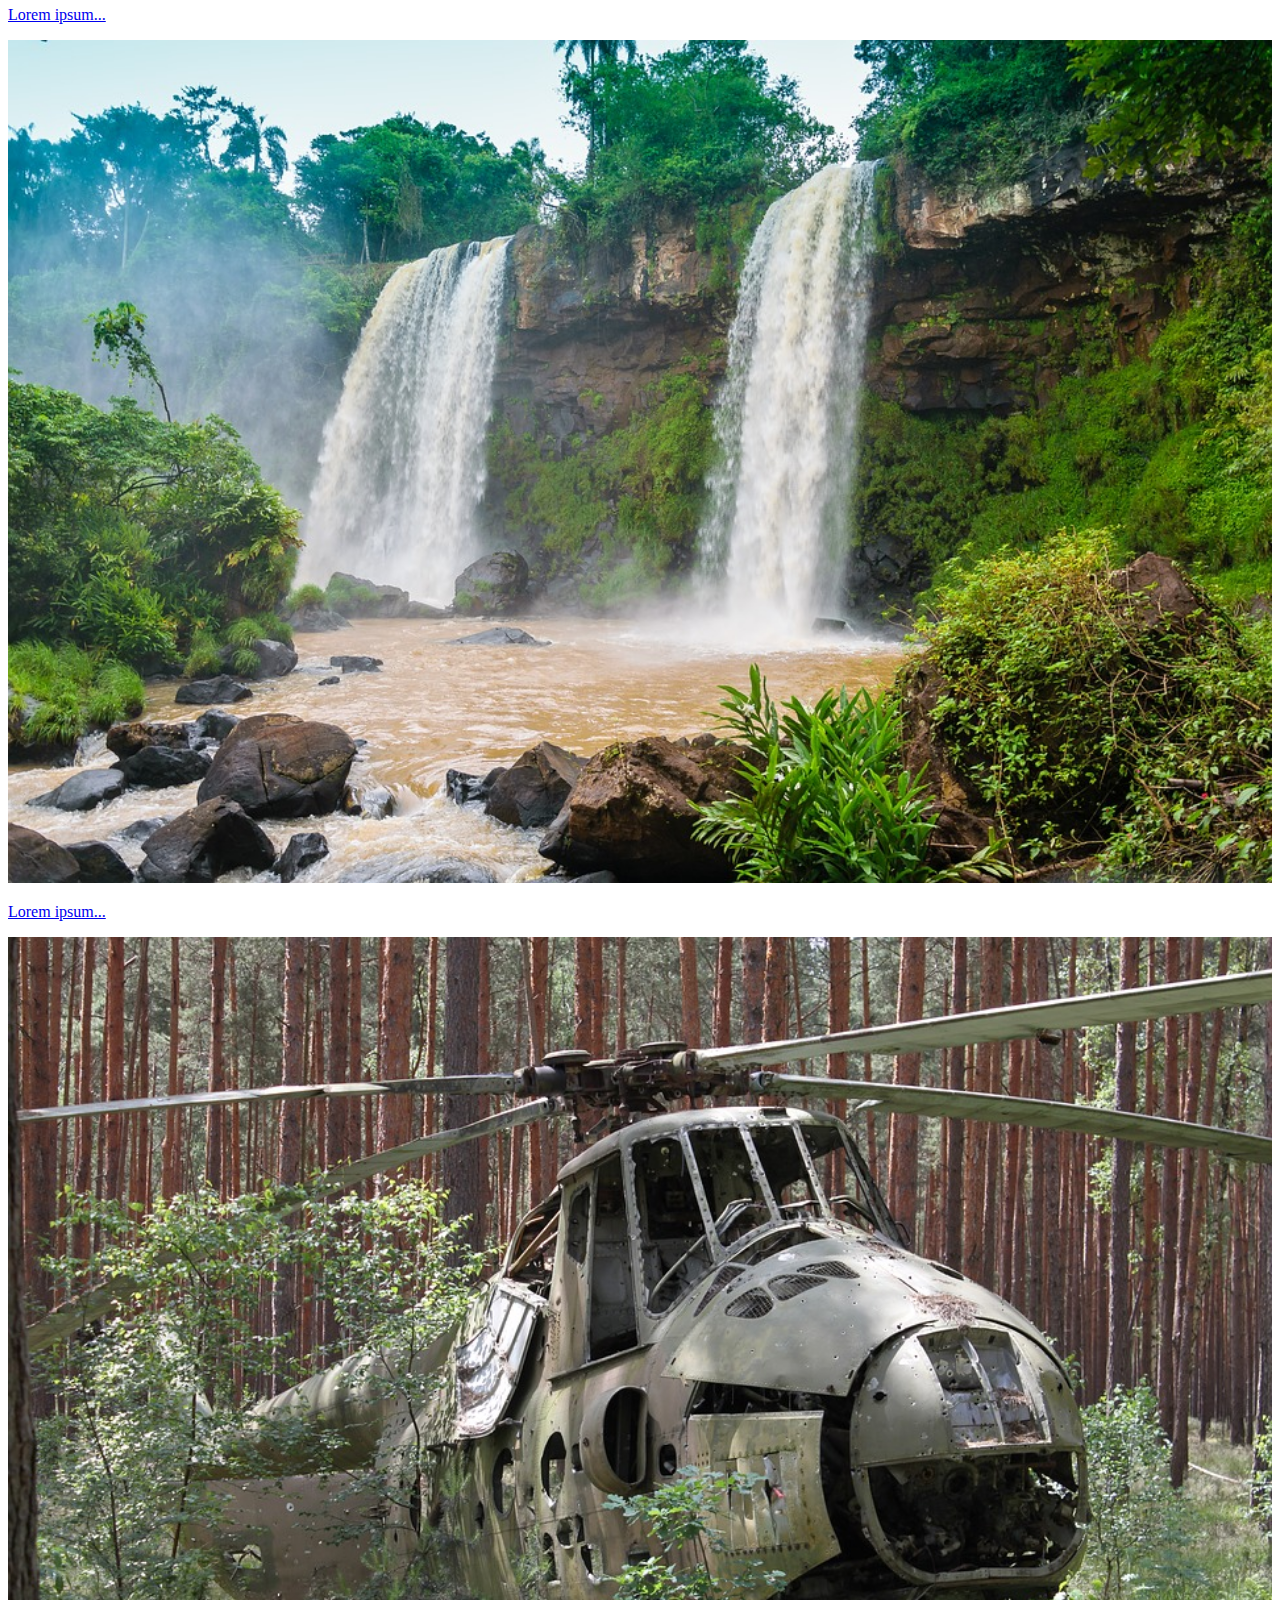
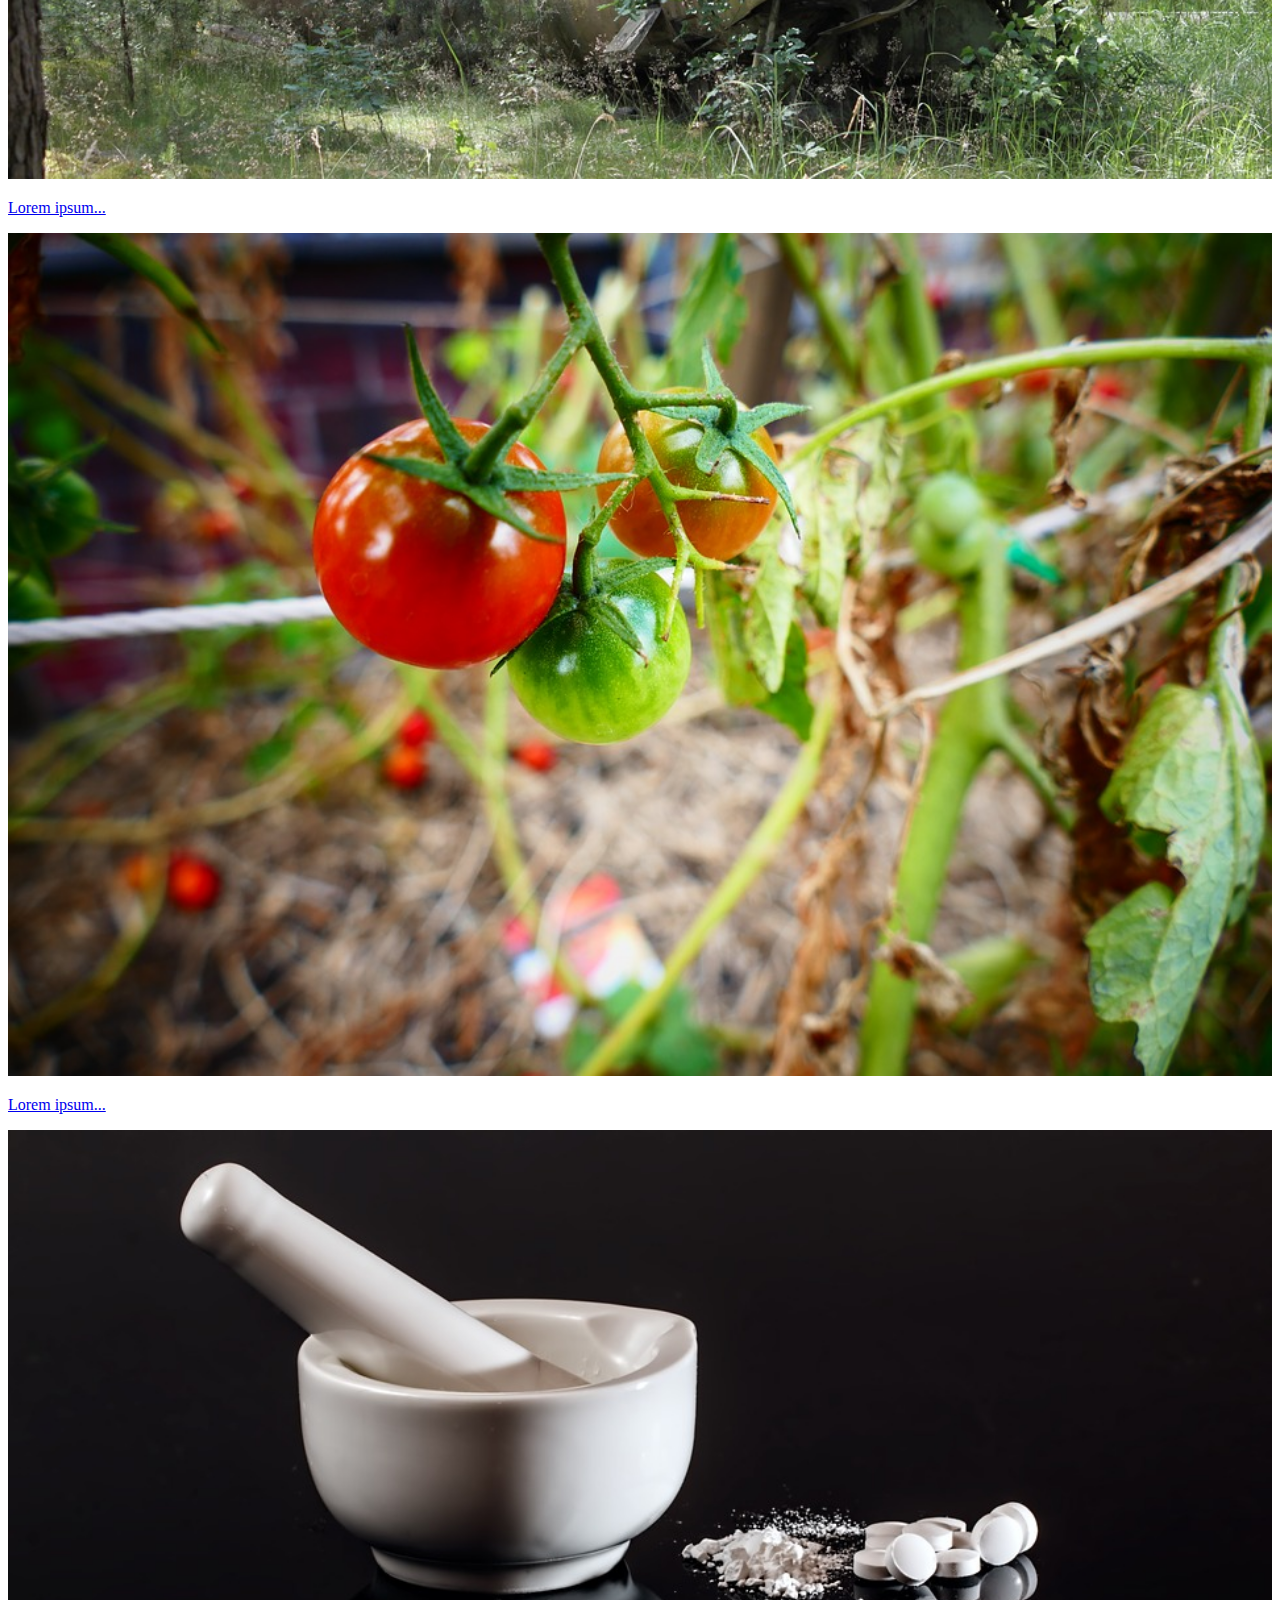
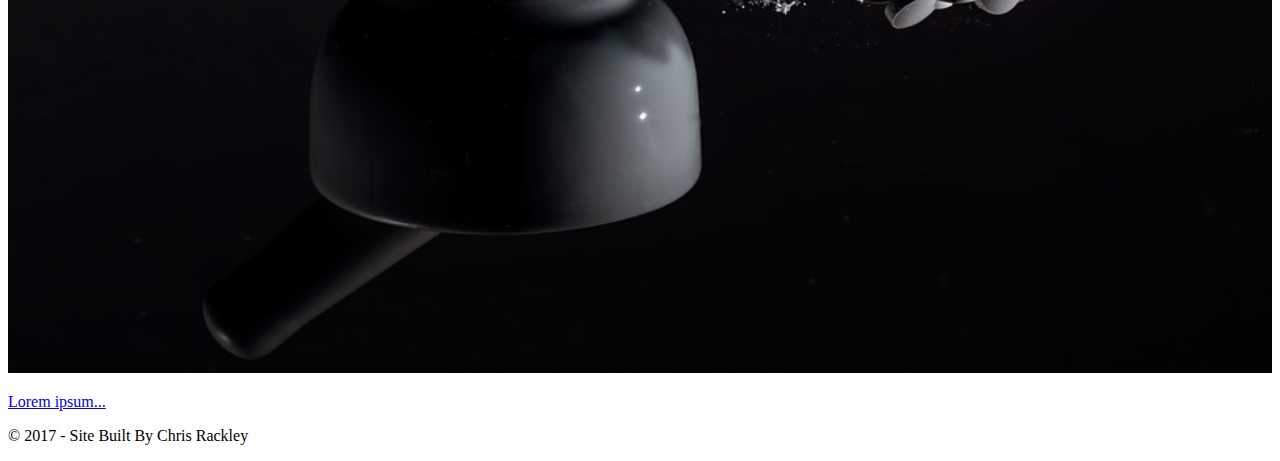
==== commit 05730cff: "bug stomp!" ====
--- a/index.html
+++ b/index.html
@@ -103,7 +103,7 @@
 					<a href="projects/placeholder.html"><img alt="Church" src="projects/salamander-toes/assets/pictures/hangman.jpg" style="width:100%">
 
 					<div class="caption">
-						<p>This is my first web game. It still works great, and the only changes have been cosmetic.</p>
+						<p>This is my first web game! (hangman)</p>
 					</div></a>
 				</div>
 			</div>
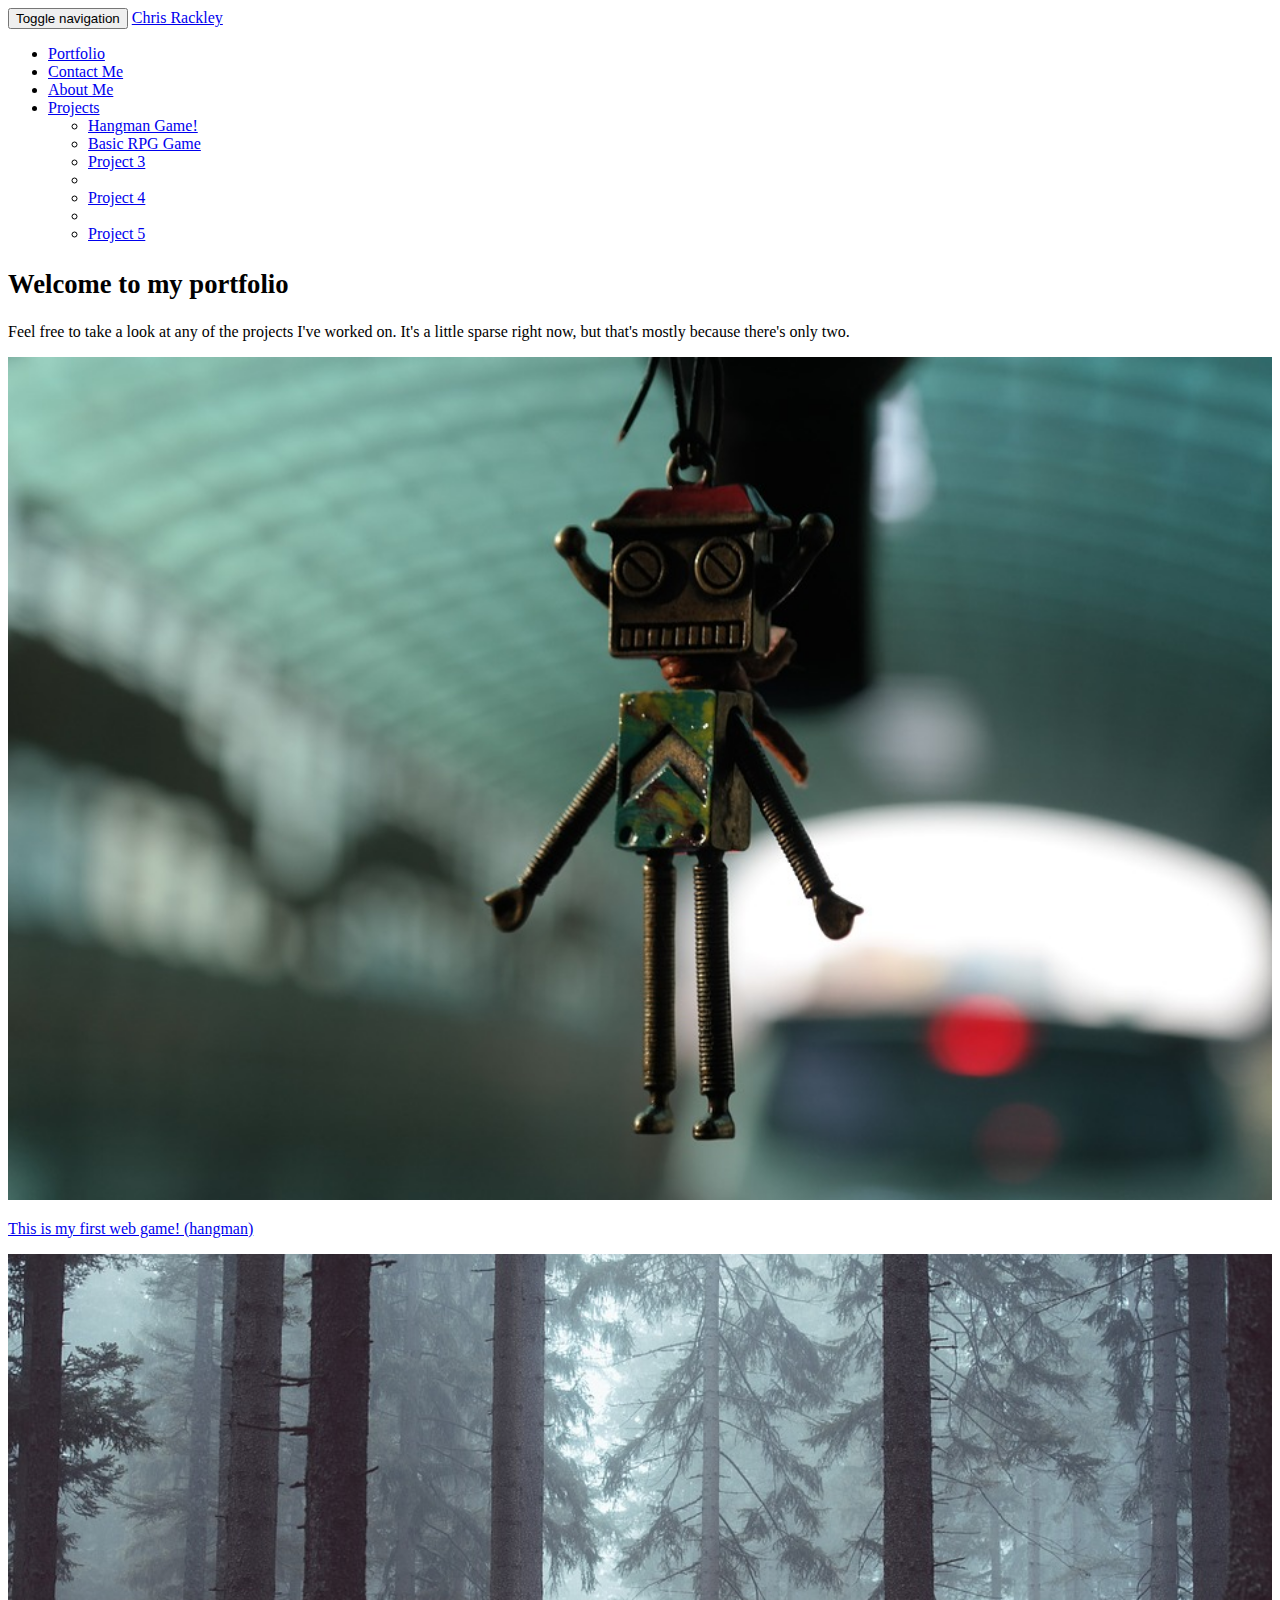
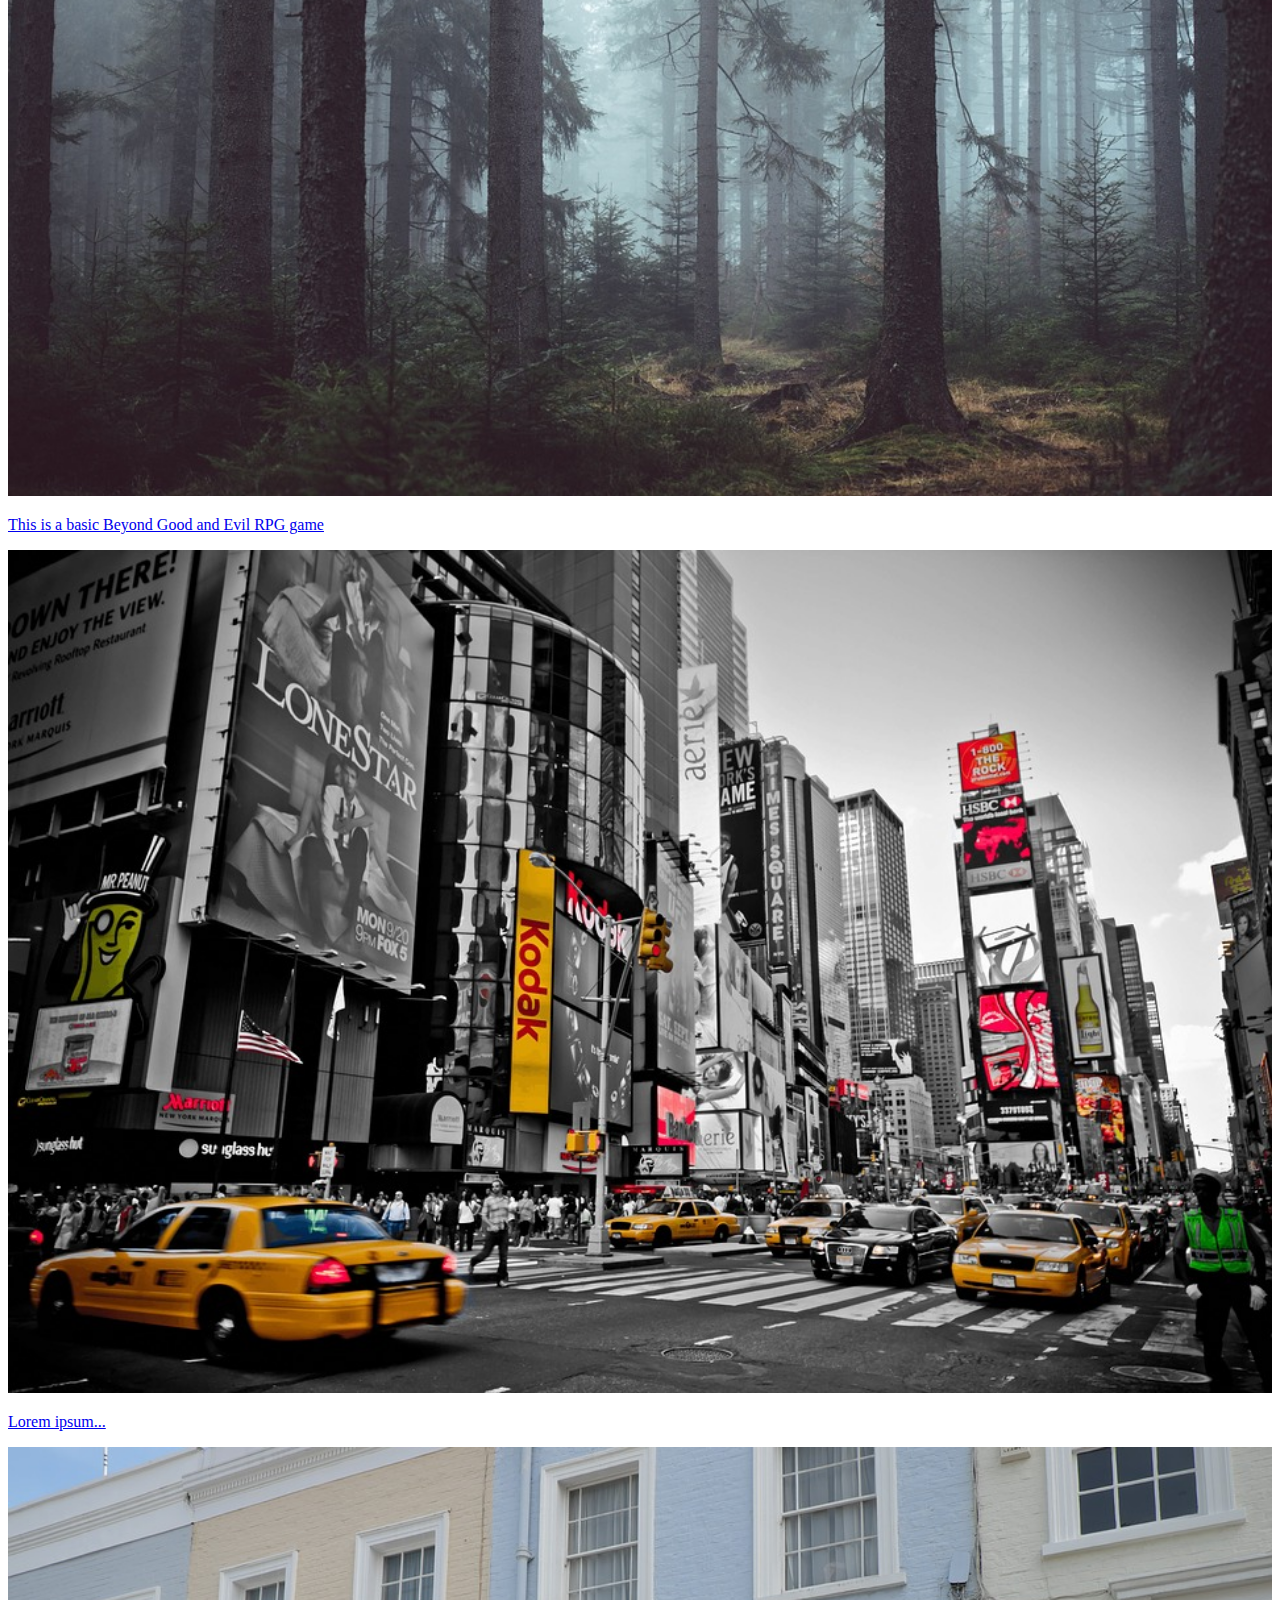
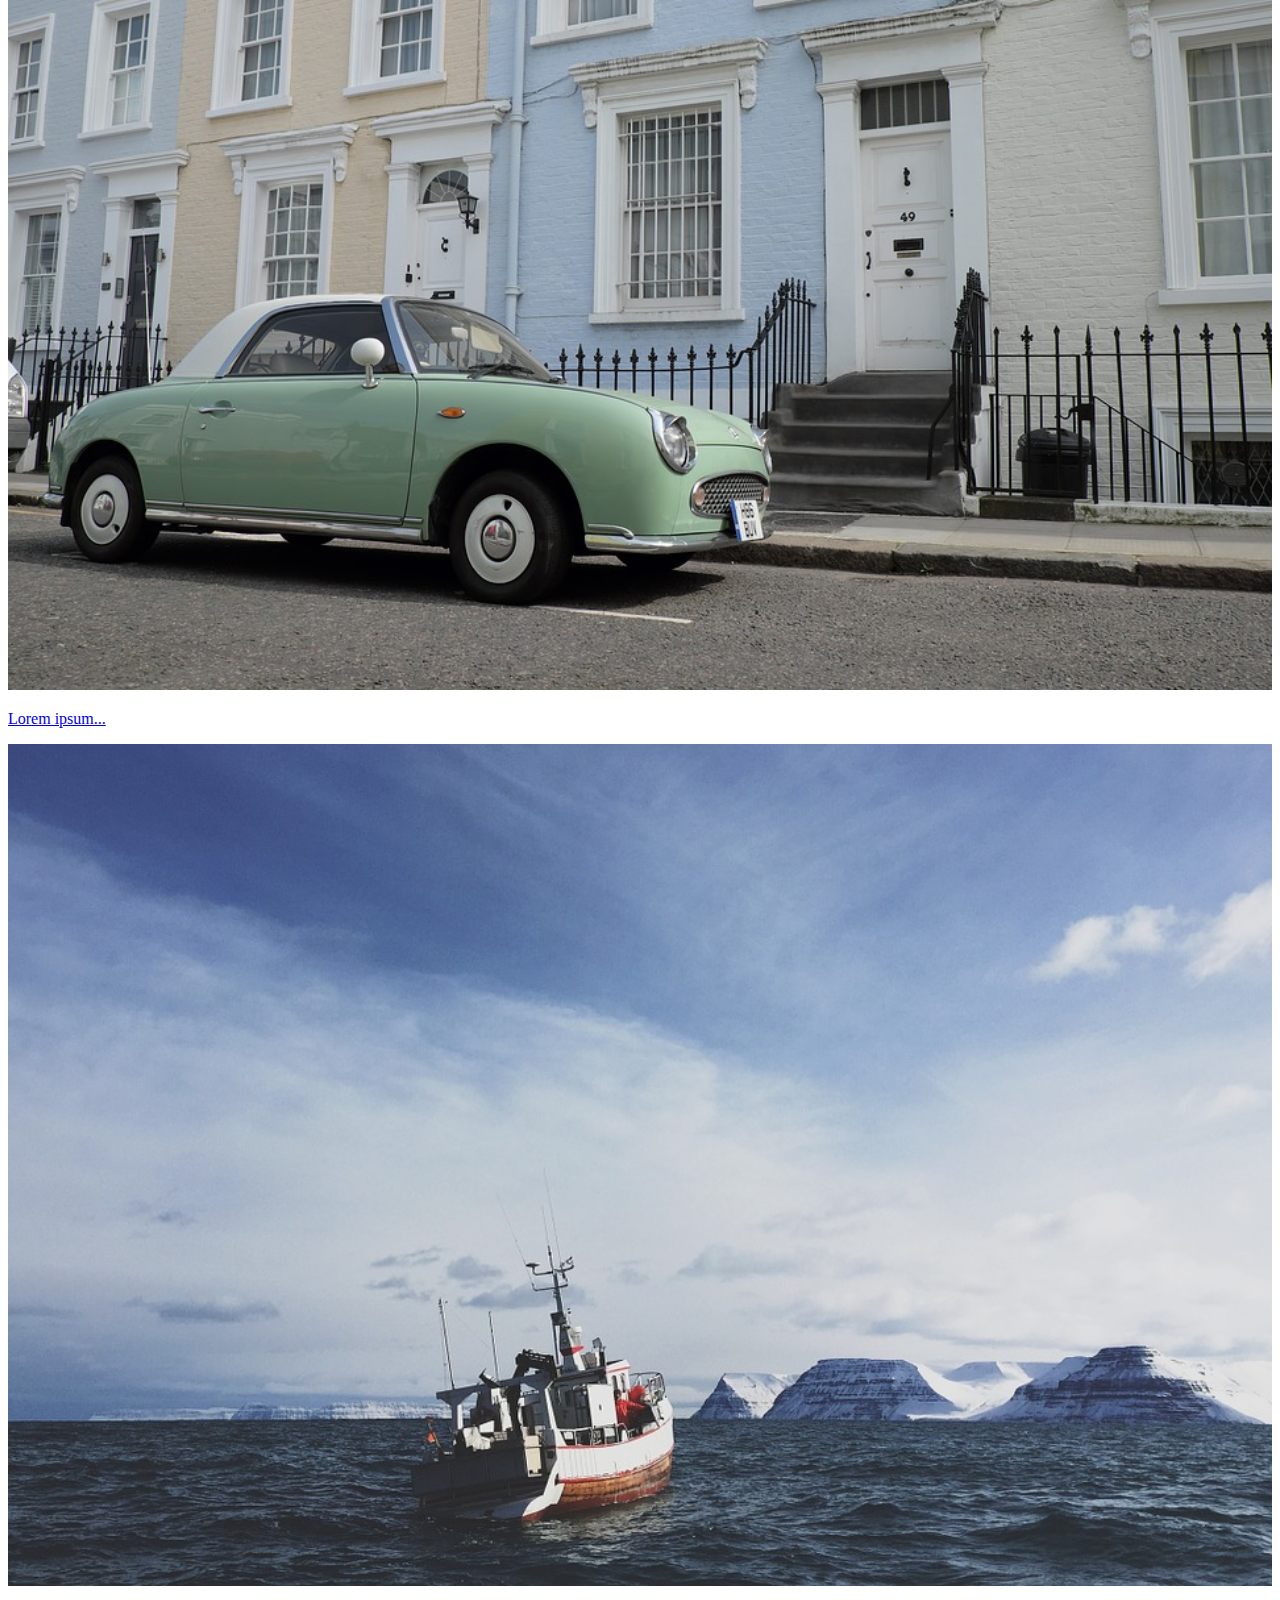
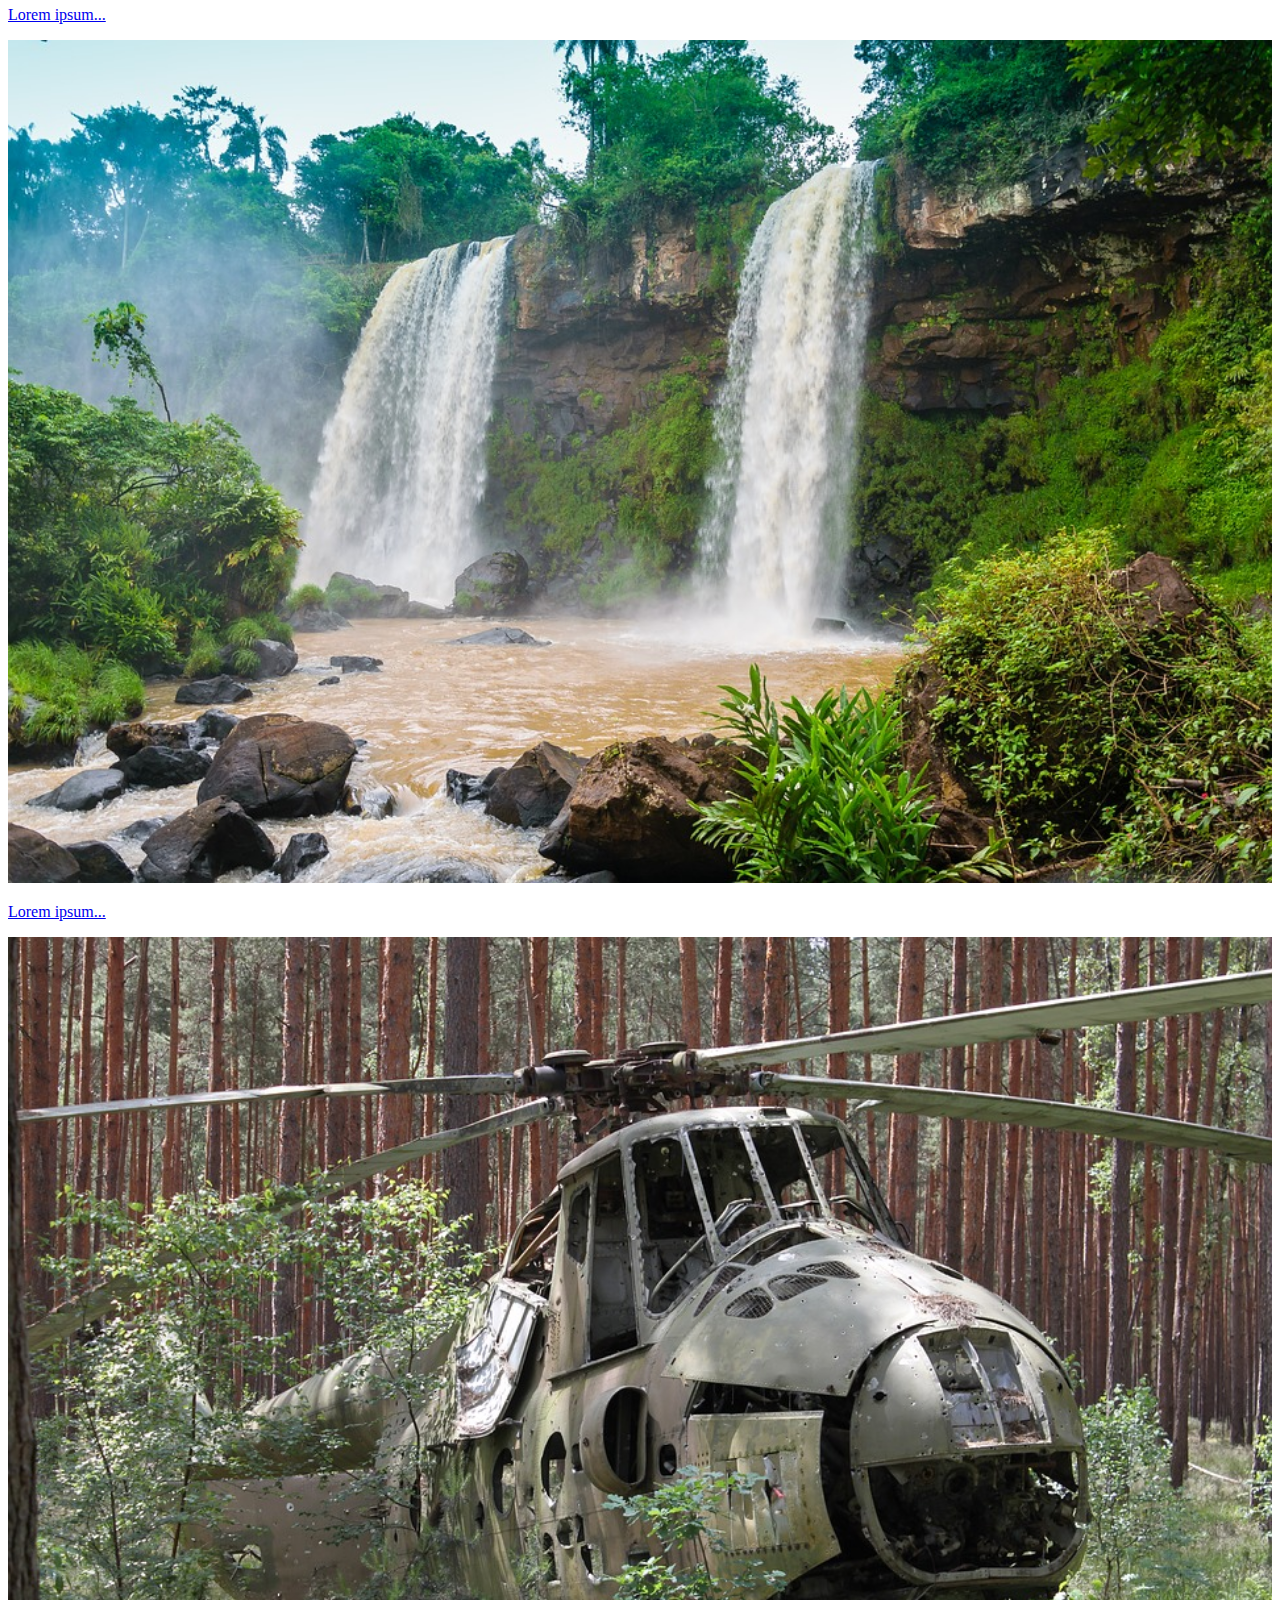
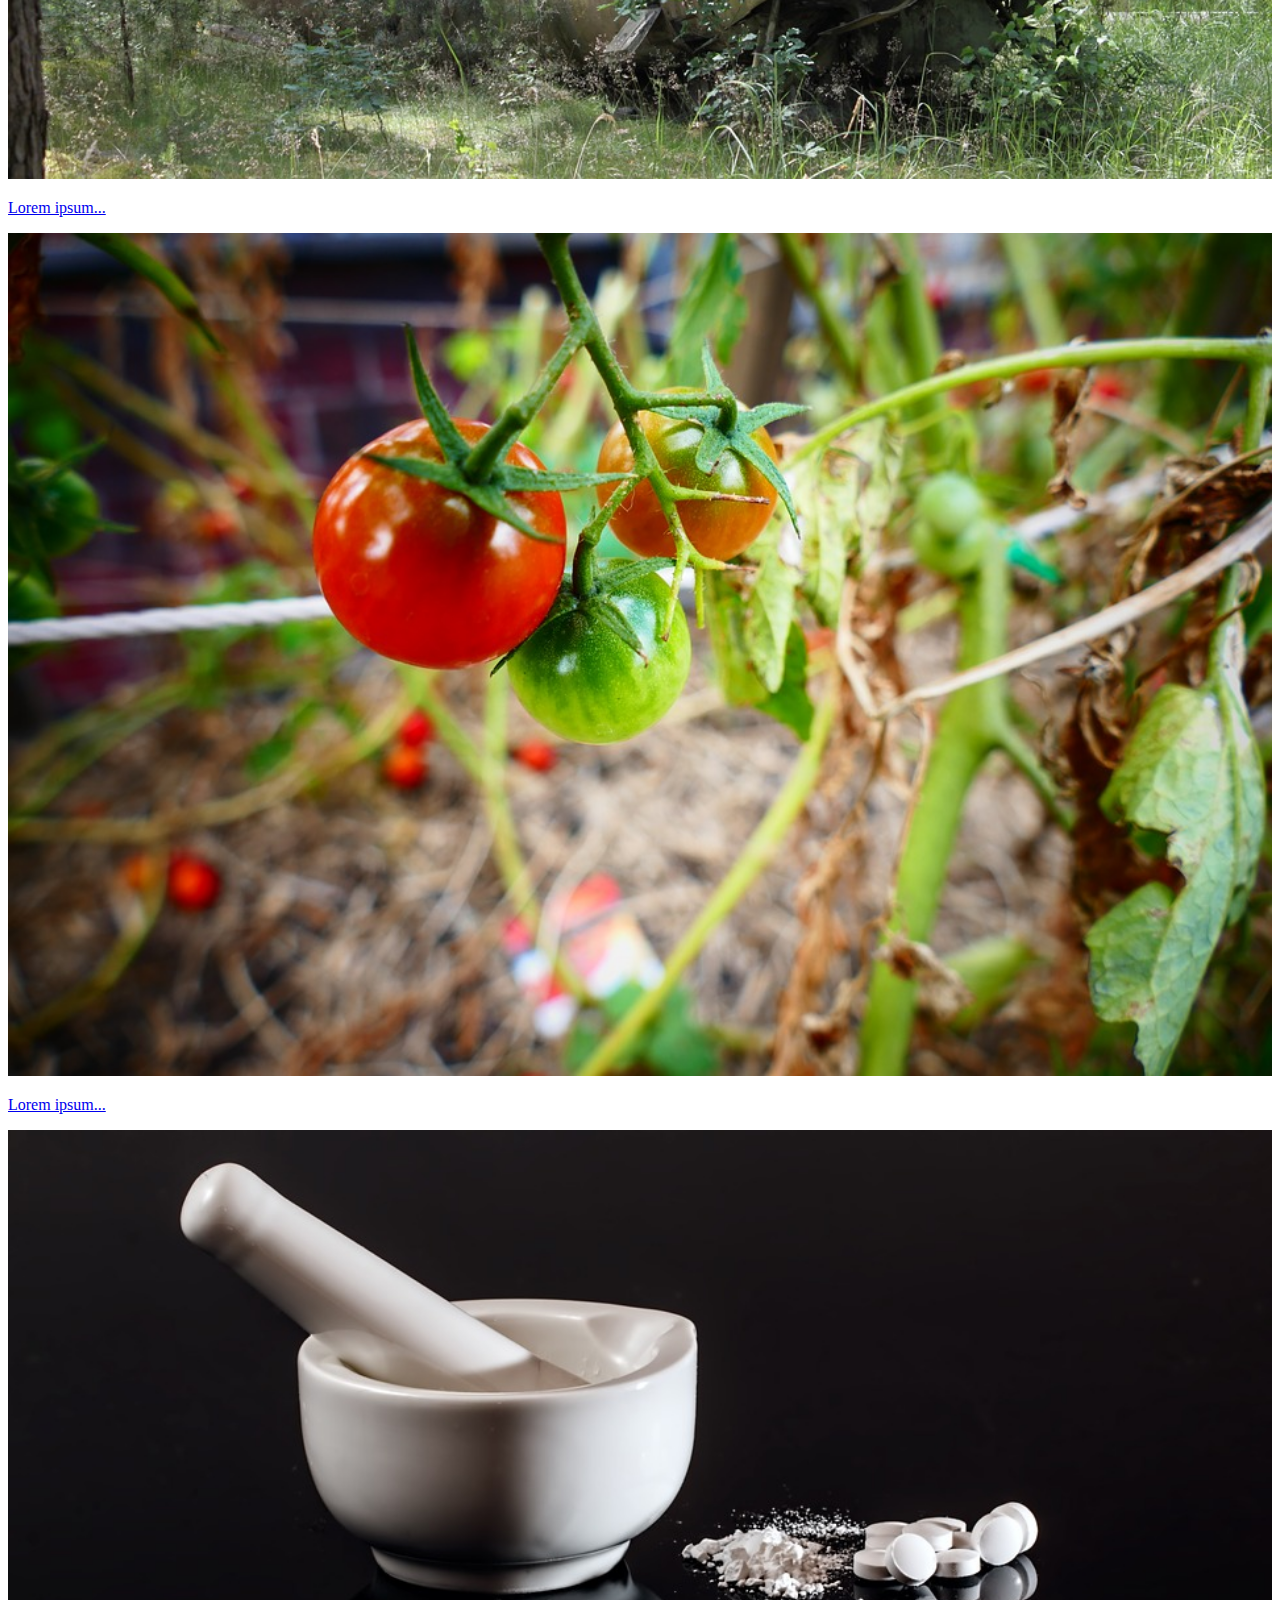
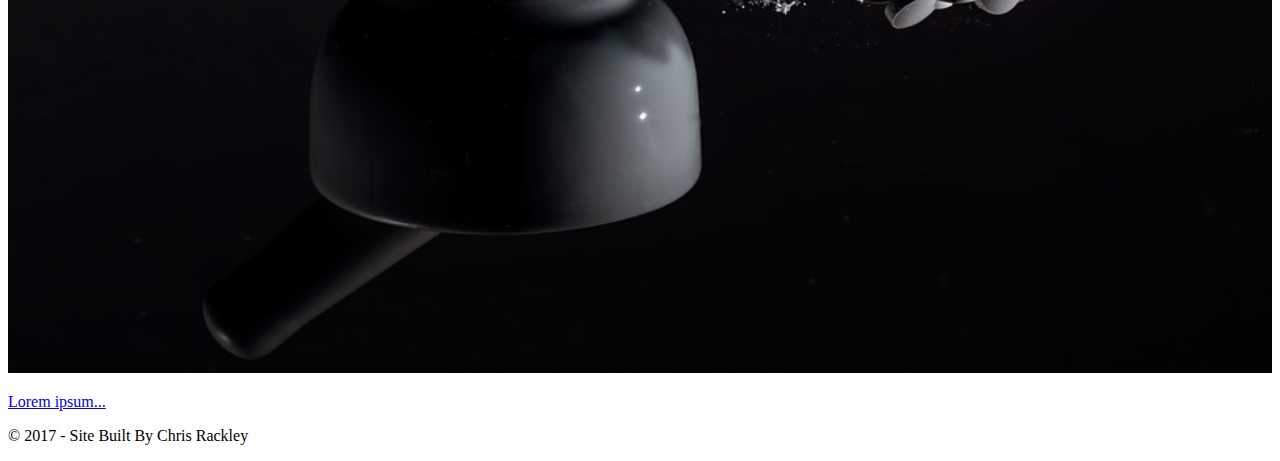
==== commit 39ef4146: "new project and bug fixes" ====
--- a/index.html
+++ b/index.html
@@ -52,7 +52,7 @@
 
 
 							<li>
-								<a href="projects/placeholder.html">Project 2</a>
+								<a href="projects/lemonade-tea/index.html">Basic RPG Game</a>
 							</li>
 
 
@@ -93,14 +93,14 @@
 
 	<div class="container">
 		<div class="row">
-			<p class="text-center">Feel free to take a look at any of the projects I've worked on. It's a little sparse right now, but that's mostly because there are none.</p>
+			<p class="text-center">Feel free to take a look at any of the projects I've worked on. It's a little sparse right now, but that's mostly because there's only two.</p>
 		</div>
 
 
 		<div class="row">
 			<div class="col-md-4">
 				<div class="thumbnail">
-					<a href="projects/placeholder.html"><img alt="Church" src="projects/salamander-toes/assets/pictures/hangman.jpg" style="width:100%">
+					<a href="projects/salamander-toes/index.html"><img alt="Church" src="projects/salamander-toes/assets/pictures/hangman.jpg" style="width:100%">
 
 					<div class="caption">
 						<p>This is my first web game! (hangman)</p>
@@ -111,10 +111,10 @@
 
 			<div class="col-md-4">
 				<div class="thumbnail">
-					<a href="projects/placeholder.html"><img alt="Forest" src="assets/forest.jpg" style="width:100%">
+					<a href="projects/lemonade-tea/index.html"><img alt="Forest" src="assets/forest.jpg" style="width:100%">
 
 					<div class="caption">
-						<p>Lorem ipsum...</p>
+						<p>This is a basic Beyond Good and Evil RPG game</p>
 					</div></a>
 				</div>
 			</div>
